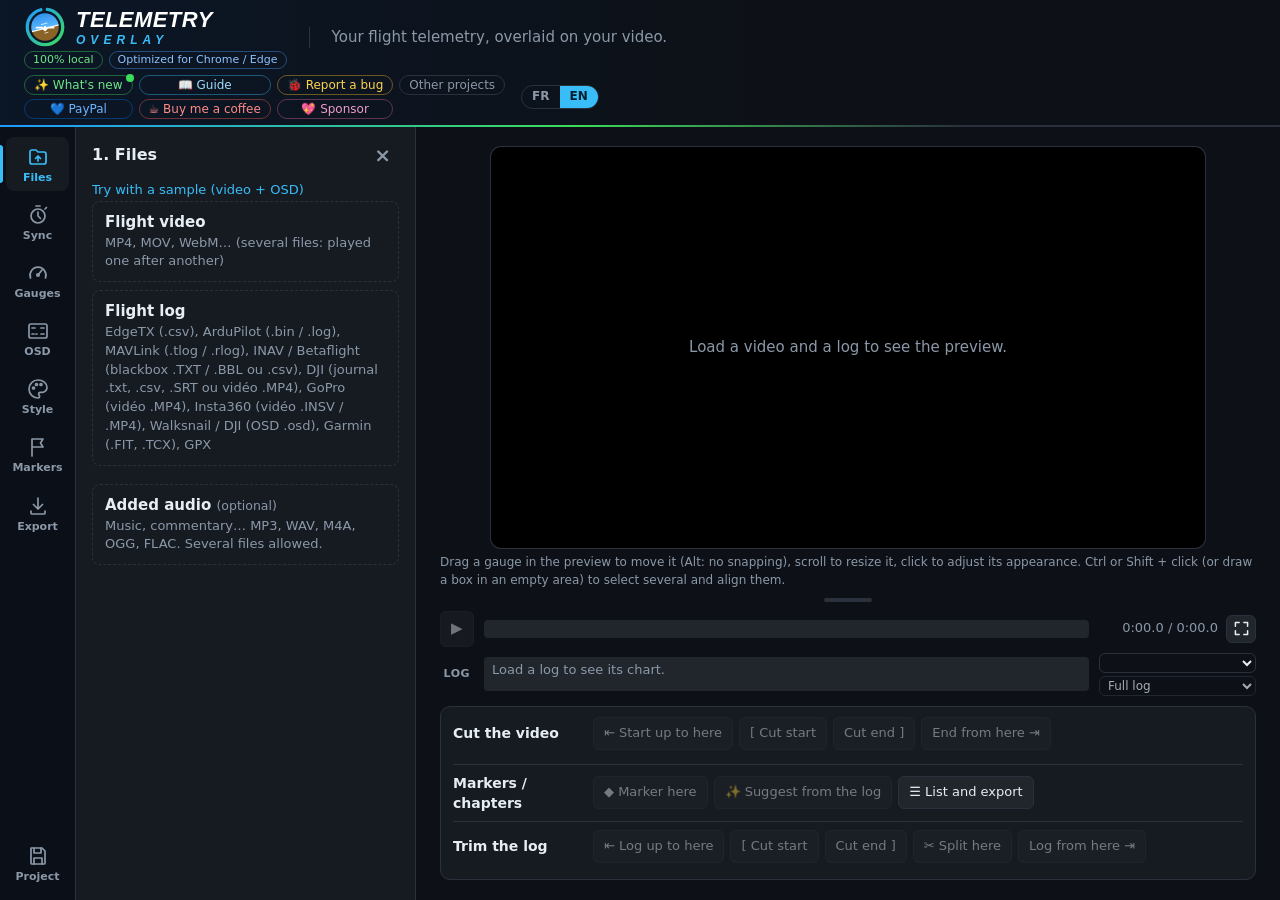
==== app.html @ d693d0e6 "Mise à jour du site" ====
<!doctype html>
<html lang="fr">
<head>
  <meta charset="utf-8">
  <meta name="viewport" content="width=device-width, initial-scale=1">
  <title>Telemetry Overlay</title>
  <meta name="description" content="Incruste ta télémétrie (drone, FPV, GoPro, Insta360, Garmin : altitude, vitesse, batterie, GPS, cardio) sur tes vidéos, directement dans le navigateur.">
  <meta property="og:type" content="website">
  <meta property="og:site_name" content="Telemetry Overlay">
  <meta property="og:title" content="Telemetry Overlay">
  <meta property="og:description" content="Incruste ta télémétrie (drone, FPV, GoPro, Insta360, Garmin : altitude, vitesse, batterie, GPS, cardio) sur tes vidéos, directement dans le navigateur.">
  <meta property="og:url" content="https://tguillaume02.github.io/telemetry-overlay/">
  <meta property="og:locale" content="fr_FR">
  <meta property="og:locale:alternate" content="en_US">
  <meta property="og:image" content="https://tguillaume02.github.io/telemetry-overlay/logo/og-image.jpg">
  <meta property="og:image:width" content="1200">
  <meta property="og:image:height" content="630">
  <meta property="og:image:alt" content="Telemetry Overlay : la télémétrie de ton vol incrustée sur ta vidéo">
  <meta name="twitter:card" content="summary_large_image">
  <meta name="twitter:image" content="https://tguillaume02.github.io/telemetry-overlay/logo/og-image.jpg">
  <link rel="icon" type="image/svg+xml" href="logo/telemetry-overlay-icon.svg">
  <link rel="icon" type="image/png" sizes="32x32" href="logo/favicon-32.png">
  <link rel="icon" type="image/png" sizes="64x64" href="logo/favicon-64.png">
  <link rel="apple-touch-icon" href="logo/apple-touch-icon.png">
  <link rel="manifest" href="manifest.webmanifest">
  <meta name="theme-color" content="#0d1117">
  <meta name="mobile-web-app-capable" content="yes">
  <meta name="apple-mobile-web-app-title" content="Telemetry">
  <meta name="apple-mobile-web-app-status-bar-style" content="black-translucent">
  <link rel="stylesheet" href="style.css?v=202610312350">
</head>
<body>
  <header class="topbar">
    <div class="topbar-id">
      <h1 class="brand">
        <img class="brand-icon" src="logo/telemetry-overlay-icon.svg" alt="" width="42" height="42">
        <span class="brand-name"><span class="brand-main">Telemetry</span><span class="brand-sub">Overlay</span></span>
      </h1>
      <ul class="topbar-tags" aria-label="Confidentialité et navigateur">
        <li class="tag-local" title="La vidéo et le log ne quittent pas ta machine">100 % local</li>
        <li class="tag-browser" id="tagBrowser" title="L'export rapide et le calage sur l'image s'appuient sur WebCodecs et la File System Access API, complets sous Chrome et Edge. Firefox et Safari fonctionnent avec des limites.">Optimisé pour Chrome / Edge</li>
      </ul>
    </div>
    <div class="topbar-intro">
      <p class="tagline">La télémétrie de ton vol, incrustée sur ta vidéo.</p>
      <p class="topbar-totals" id="topbarTotals" title="Compteurs anonymes depuis le lancement : navigateurs ayant ouvert l'application et vidéos exportées" hidden></p>
    </div>
    <div class="topbar-end">
      <nav class="topbar-links" aria-label="Liens">
        <button type="button" class="link-install" id="installApp" title="Ajouter Telemetry Overlay à l’écran d’accueil, comme une application" hidden>📲 Installer l’appli</button>
        <button type="button" class="link-news" id="whatsNew" title="Ce qui a changé depuis la vidéo de présentation">✨ Nouveautés</button>
        <a class="link-guide" href="guide.html" target="_blank" rel="noopener" title="Toutes les fonctions sur une page : fichiers, synchro, jauges, coupes, son, export">📖 Guide</a>
        <a class="link-bug" id="reportBug" href="https://github.com/tguillaume02/telemetry-overlay/issues/new" target="_blank" rel="noopener" title="Ouvre une page GitHub préremplie, à relire avant de l’envoyer (compte GitHub gratuit nécessaire)">🐞 Signaler un bug</a>
        <a href="https://tguillaume02.github.io/" target="_blank" rel="noopener" title="Mes autres projets">Autres projets</a>
        <a class="link-paypal" href="https://paypal.me/ThiDom" target="_blank" rel="noopener" title="Faire un don du montant de ton choix par PayPal">💙 PayPal</a>
        <a class="link-kofi" href="https://ko-fi.com/thibaultguillaume" target="_blank" rel="noopener" title="Faire un don, sans créer de compte : carte bancaire ou PayPal (via Ko-fi)">☕ Offrir un café</a>
        <a class="link-sponsor" href="https://github.com/sponsors/tguillaume02" target="_blank" rel="noopener" title="Soutenir le projet avec un compte GitHub (via GitHub Sponsors)">💖 Sponsoriser</a>
      </nav>
      <div class="lang-switch" id="langSwitch" role="group" aria-label="Langue"></div>
    </div>
  </header>

  <dialog class="whats-new" id="whatsNewDialog" aria-labelledby="whatsNewTitle">
    <div class="whats-new-head">
      <h2 id="whatsNewTitle">Nouveautés</h2>
      <button type="button" class="whats-new-close" id="whatsNewClose" title="Fermer" aria-label="Fermer">×</button>
    </div>
    <div class="whats-new-body" id="whatsNewBody"></div>
  </dialog>

  <dialog class="whats-new" id="installDialog" aria-labelledby="installTitle">
    <div class="whats-new-head">
      <h2 id="installTitle">Installer l’application</h2>
      <button type="button" class="whats-new-close" id="installClose" title="Fermer" aria-label="Fermer">×</button>
    </div>
    <div class="whats-new-body">
      <ol class="install-steps">
        <li data-i18n>Touche le bouton <b>Partager</b> de Safari (carré avec une flèche vers le haut).</li>
        <li data-i18n>Choisis <b>Sur l’écran d’accueil</b>.</li>
        <li data-i18n>Touche <b>Ajouter</b> : l’application s’ouvre ensuite depuis son icône, en plein écran.</li>
      </ol>
    </div>
  </dialog>

  <main class="layout">
    <nav class="rail" aria-label="Parties">
      <button type="button" class="rail-btn" data-tab="files" title="1. Fichiers" aria-expanded="false"><svg viewBox="0 0 24 24" aria-hidden="true"><path d="M4 7a2 2 0 0 1 2-2h4l2 2h6a2 2 0 0 1 2 2v8a2 2 0 0 1-2 2H6a2 2 0 0 1-2-2z"/><path d="M12 11v5M9.5 13.5 12 11l2.5 2.5"/></svg><span>Fichiers</span></button>
      <button type="button" class="rail-btn" data-tab="sync" title="2. Synchronisation" aria-expanded="false"><svg viewBox="0 0 24 24" aria-hidden="true"><circle cx="12" cy="13" r="7"/><path d="M12 9v4l2.5 2.5M10 3h4M19 6l1.5-1.5"/></svg><span>Synchro</span></button>
      <button type="button" class="rail-btn" data-tab="gauges" title="3. Jauges" aria-expanded="false"><svg viewBox="0 0 24 24" aria-hidden="true"><path d="M4.5 17a8 8 0 1 1 15 0"/><path d="m12 14 4-5"/><circle cx="12" cy="14" r="1.2"/></svg><span>Jauges</span></button>
      <button type="button" class="rail-btn" data-tab="osd" title="OSD d'origine (.osd Walksnail / DJI)" aria-expanded="false"><svg viewBox="0 0 24 24" aria-hidden="true"><rect x="3" y="5" width="18" height="14" rx="2"/><path d="M6 9h3M15 9h3M6 15h2M10 15h1M15 15h3"/></svg><span>OSD</span></button>
      <button type="button" class="rail-btn" data-tab="style" title="Apparence par défaut" aria-expanded="false"><svg viewBox="0 0 24 24" aria-hidden="true"><path d="M12 3a9 9 0 1 0 0 18c1.1 0 1.6-.8 1.6-1.6 0-.5-.2-.9-.5-1.2-.3-.3-.5-.7-.5-1.2 0-.9.7-1.6 1.6-1.6H16a5 5 0 0 0 5-5c0-4-4-7.4-9-7.4z"/><circle cx="7.5" cy="11" r="1"/><circle cx="10.5" cy="7.5" r="1"/><circle cx="15" cy="7.5" r="1"/></svg><span>Apparence</span></button>
      <button type="button" class="rail-btn" data-tab="markers" title="Marqueurs / chapitres" aria-expanded="false"><svg viewBox="0 0 24 24" aria-hidden="true"><path d="M6 21V4M6 4h11l-2.5 4L17 12H6"/></svg><span>Marqueurs</span></button>
      <button type="button" class="rail-btn" data-tab="export" title="4. Export" aria-expanded="false"><svg viewBox="0 0 24 24" aria-hidden="true"><path d="M12 4v11M7.5 10.5 12 15l4.5-4.5"/><path d="M5 17v2a1 1 0 0 0 1 1h12a1 1 0 0 0 1-1v-2"/></svg><span>Export</span></button>
      <button type="button" class="rail-btn rail-end" data-tab="project" title="Projet" aria-expanded="false"><svg viewBox="0 0 24 24" aria-hidden="true"><path d="M5 4h11l3 3v12a1 1 0 0 1-1 1H6a1 1 0 0 1-1-1z"/><path d="M8 4v5h7V4M8 20v-6h8v6"/></svg><span>Projet</span></button>
    </nav>

    <aside class="panel" id="panel">
      <section data-tab="project" hidden>
        <h2>Projet</h2>
        <p class="hint" data-i18n>Enregistre la vidéo, le log, le son ajouté, la synchronisation, les coupes et les jauges dans un seul fichier <b>.otproj</b> pour reprendre l'édition plus tard.</p>
        <div class="row">
          <button type="button" id="saveProject" disabled>Enregistrer le projet</button>
          <button type="button" id="openProject">Ouvrir un projet</button>
          <input type="file" id="fileProject" accept=".otproj" hidden>
        </div>
        <p class="msg" id="projectInfo" hidden></p>
        <div class="field">Disposition des jauges
          <p class="hint" data-i18n>Enregistre uniquement la position et la taille des jauges dans un fichier <b>.json</b>, pour les replacer à l'identique sur une autre vidéo.</p>
          <div class="row">
            <button type="button" id="saveLayout">Enregistrer la disposition</button>
            <button type="button" id="loadLayout">Charger une disposition</button>
            <input type="file" id="fileLayout" accept=".json,.otproj,application/json" hidden>
          </div>
        </div>
        <p class="msg" id="layoutInfo" hidden></p>
      </section>

      <section data-tab="files" hidden>
        <h2>1. Fichiers</h2>
        <button type="button" class="link" id="loadSample" title="Une minute de vol filmée avec des lunettes Walksnail Avatar et l'OSD INAV enregistré à côté (12 Mo)">Essayer avec un exemple (vidéo + OSD)</button>
        <label class="drop" id="dropVideo">
          <input type="file" id="fileVideo" accept="video/*,.avi,.mov,.mkv,.lrf,.insv,.lrv" multiple hidden>
          <span class="drop-title">Vidéo du vol</span>
          <span class="drop-name" id="nameVideo">MP4, MOV, WebM… (plusieurs fichiers : lus à la suite)</span>
        </label>
        <ol class="clip-list" id="videoClips" hidden></ol>
        <input type="file" id="fileVideoAdd" accept="video/*,.avi,.mov,.mkv,.lrf,.insv,.lrv" multiple hidden>
        <div class="clip-actions">
          <button type="button" class="link clip-add" id="addVideo" hidden>＋ Ajouter une vidéo à la suite</button>
          <button type="button" class="link clip-add" id="removeVideo" title="Retire la vidéo chargée ; le log et les jauges sont gardés" hidden>✕ Retirer la vidéo</button>
        </div>
        <label class="drop" id="dropLog">
          <input type="file" id="fileLog" accept=".csv,.bin,.log,.tlog,.rlog,.txt,.bbl,.bfl,.srt,.mp4,.insv,.lrv,.fit,.gpx,.tcx,.vbo,.nmea,.nma,.osd,text/csv" multiple hidden>
          <span class="drop-title">Log de vol</span>
          <span class="drop-name" id="nameLog">EdgeTX (.csv), ArduPilot (.bin / .log), MAVLink (.tlog / .rlog), INAV / Betaflight (blackbox .TXT / .BBL ou .csv), DJI (journal .txt, .csv, .SRT ou vidéo .MP4), GoPro (vidéo .MP4), Insta360 (vidéo .INSV / .MP4), Walksnail / DJI (OSD .osd), Garmin (.FIT, .TCX), GPX</span>
        </label>
        <p class="msg" id="logInfo" hidden></p>
        <select id="logFlight" aria-label="Vol à afficher" hidden></select>
        <input type="file" id="fileLogAdd" accept=".csv,.bin,.log,.tlog,.rlog,.txt,.bbl,.bfl,.srt,.mp4,.insv,.lrv,.fit,.gpx,.tcx,.vbo,.nmea,.nma,.osd,text/csv" multiple hidden>
        <div class="clip-actions">
          <button type="button" class="link clip-add" id="addLog" title="Colle un autre log après celui-ci (log coupé en plusieurs fichiers, vol suivant…) ; il devient une partie à recaler dans « Couper le log »" hidden>＋ Ajouter un log à la suite</button>
          <button type="button" class="link clip-add" id="removeLog" title="Retire le log chargé ; la vidéo et la disposition des jauges sont gardées" hidden>✕ Retirer le log</button>
        </div>
        <label class="drop" id="dropAudio">
          <input type="file" id="fileAudio" accept="audio/*,.mp3,.wav,.m4a,.aac,.ogg,.oga,.opus,.flac,.webm" multiple hidden>
          <span class="drop-title" data-i18n>Son ajouté <small>(facultatif)</small></span>
          <span class="drop-name">Musique, commentaire… MP3, WAV, M4A, OGG, FLAC. Plusieurs fichiers possibles.</span>
        </label>
        <ul class="tracks" id="audioTracks"></ul>
        <p class="hint tracks-hint" id="tracksHint" data-i18n hidden>Mixé avec le son d'origine. Le départ est compté sur la vidéo <b>exportée</b>, après les coupes. Glisse une piste sur la frise sous la vidéo pour la placer, ou « ⤓ Ici » pour la caler sur l'instant affiché. Sur la forme d'onde : clic pour choisir où écouter, glisser pour sélectionner un passage à couper ou à garder.</p>
      </section>

      <section data-tab="sync" hidden>
        <h2>2. Synchronisation</h2>
        <p class="hint" data-i18n>Mets la vidéo sur un instant reconnaissable (décollage, coup de gaz), clique sur <b>Marquer</b>, puis clique sur le même instant dans la courbe du log.</p>
        <div class="row">
          <button type="button" id="markVideo" title="Retient l'instant affiché dans la vidéo ; clique ensuite sur le même instant dans la courbe du log">Marquer l'instant vidéo</button>
          <button type="button" id="autoSync" title="Aligne le décollage détecté dans le log sur l'instant vidéo marqué">Caler sur le décollage</button>
        </div>
        <div class="row">
          <button type="button" id="soundSync" title="Compare le bruit des moteurs dans le son de la vidéo à la courbe des gaz du log" disabled>Caler sur le son des moteurs</button>
          <button type="button" id="motionSync" title="Compare les rotations visibles dans l'image (roulis, tangage, lacet) à celles du log : utile quand le son ne suffit pas" disabled>Caler sur le mouvement de l'image</button>
        </div>
        <label class="check" title="Compare le bruit des moteurs dans le son de la vidéo à la courbe des gaz du log"><input type="checkbox" id="optAutoSync" checked> Synchro automatique (son des moteurs)</label>
        <p class="hint" id="autoSyncInfo" hidden></p>
        <p class="marks" id="marks">Vidéo : -- · Log : --</p>
        <label class="field">Décalage (log − vidéo), en secondes
          <div class="row">
            <button type="button" data-nudge="-1">−1</button>
            <button type="button" data-nudge="-0.1">−0,1</button>
            <button type="button" data-nudge="-0.01">−0,01</button>
            <input type="number" id="offset" step="0.01" value="0">
            <button type="button" data-nudge="0.01">+0,01</button>
            <button type="button" data-nudge="0.1">+0,1</button>
            <button type="button" data-nudge="1">+1</button>
          </div>
        </label>
        <p class="field share-head">Stabilisation <span class="dev-badge">En développement</span></p>
        <p class="hint">Cette option est encore en cours de développement : le résultat peut être imparfait selon la vidéo et le log.</p>
        <label class="check" title="Tourne et déplace chaque image d'après le gyroscope du log (blackbox INAV / Betaflight, ArduPilot, GoPro, Insta360), dans l'aperçu et l'export vidéo"><input type="checkbox" id="stabOn" disabled> Stabiliser la vidéo avec le gyroscope du log</label>
        <p class="hint" id="stabInfo" hidden></p>
        <div id="stabOpts" hidden>
          <label class="field" title="Durée sur laquelle les mouvements sont lissés : plus long, l'image est plus calme mais suit moins vite les virages">Lissage <span id="stabSmoothVal"></span>
            <input type="range" id="stabSmooth" min="0.2" max="3" step="0.1" value="1">
          </label>
          <label class="field" title="Agrandissement de l'image pour que ses bords ne se voient pas quand elle est déplacée">Agrandissement <span id="stabZoomVal"></span>
            <input type="range" id="stabZoom" min="1" max="1.5" step="0.01" value="1.15">
          </label>
        </div>
        <div class="row">
          <button type="button" id="stabCalib" title="Mesure à nouveau le mouvement de l'image pour retrouver les axes du gyroscope, la focale et le recalage fin. La stabilisation garde la synchro de sa calibration : retoucher ensuite celle des jauges ne la dérègle pas" disabled>Recalibrer</button>
        </div>
      </section>

      <section data-tab="gauges" hidden>
        <h2>3. Jauges</h2>
        <div id="gauges" class="gauges">
          <p class="hint">Charge un log pour choisir les jauges.</p>
        </div>
        <label class="field">Ajouter une jauge
          <input type="search" id="gaugeSearch" placeholder="Rechercher une donnée…" autocomplete="off" disabled
                 title="Filtre la liste ; Entrée ajoute le premier résultat, ↓ pour parcourir">
          <select id="addGauge" disabled><option value="">Choisir une donnée…</option></select>
        </label>
        <p class="msg ok" id="gaugeFlash" hidden></p>
      </section>

      <section data-tab="osd" hidden>
        <h2>OSD d'origine</h2>
        <p class="hint" data-i18n>Redessine l'OSD enregistré par les lunettes (fichier <b>.osd</b> Walksnail Avatar ou DJI WTFOS) avec sa police, par-dessus la vidéo, en plus des jauges ou à leur place.</p>
        <label class="drop" id="dropOsd">
          <input type="file" id="fileOsd" accept=".osd" hidden>
          <span class="drop-title">Enregistrement OSD (.osd)</span>
          <span class="drop-name" id="nameOsd"></span>
        </label>
        <label class="drop" id="dropOsdFont">
          <input type="file" id="fileOsdFont" accept="image/png,.png" multiple hidden>
          <span class="drop-title">Police OSD (.png)</span>
          <span class="drop-name" id="nameOsdFont"></span>
        </label>
        <button type="button" id="osdFontReset" class="link" hidden>Revenir à la police intégrée</button>
        <p class="msg" id="osdInfo" hidden></p>
        <label class="check"><input type="checkbox" id="osdShow" checked> Afficher l'OSD</label>
        <label class="check"><input type="checkbox" id="osdGauges" checked> Afficher aussi les jauges</label>
        <label class="field">Taille de l'OSD <span id="osdScaleVal"></span>
          <input type="range" id="osdScale" min="0.5" max="1.5" step="0.01" value="1">
        </label>
        <div class="row field">
          <label class="inline" title="En pixels d'une vidéo 1080p">Décalage X <input type="number" id="osdDx" step="1" value="0"></label>
          <label class="inline" title="En pixels d'une vidéo 1080p">Y <input type="number" id="osdDy" step="1" value="0"></label>
        </div>
        <label class="field" title="Compense la dérive d'horloge entre l'OSD et la vidéo : au-dessus de 1, l'OSD avance plus vite">Vitesse de l'OSD
          <input type="number" id="osdSpeed" min="0.9" max="1.1" step="0.0005" value="1">
        </label>
        <button type="button" id="osdReset" class="link">Remettre la taille, la position et la vitesse par défaut</button>
        <div class="row field">
          <button type="button" id="osdMask" title="Clique ensuite sur les cases de l'aperçu à cacher (ou à réafficher)">Masquer des cases…</button>
          <button type="button" id="osdUnmask">Tout réafficher</button>
          <span class="hint" id="osdMaskInfo"></span>
        </div>
        <p class="hint" id="osdMaskHint" hidden>Clique sur une case de l'aperçu pour la masquer ou la réafficher (nom du pilote, coordonnées GPS…).</p>
      </section>

      <section data-tab="style" hidden>
        <h2>Apparence par défaut</h2>
        <p class="hint">S'applique à toutes les jauges, sauf celles réglées individuellement (bouton 🎨 ou clic sur la jauge dans l'aperçu).</p>
        <label class="check"><input type="checkbox" id="optLabel" checked> Afficher le nom des jauges</label>
        <div class="row field">
          <label class="inline">Position du nom
            <select id="optLabelPos" title="Gauche / droite : jauges « Valeur »">
              <option value="above">Au-dessus</option>
              <option value="below">En dessous</option>
              <option value="left">À gauche</option>
              <option value="right">À droite</option>
            </select>
          </label>
          <label class="inline">Hauteur
            <select id="optLabelAlign" title="Hauteur du nom quand il est à gauche ou à droite">
              <option value="top">En haut</option>
              <option value="middle">Au centre</option>
              <option value="bottom">En bas</option>
            </select>
          </label>
          <label class="inline" title="Les noms personnalisés s'affichent toujours tels que saisis"><input type="checkbox" id="optLabelUpper" checked> Majuscules</label>
        </div>
        <label class="field">Taille des noms <span id="optLabelSizeVal"></span>
          <input type="range" id="optLabelSize" min="0.5" max="2" step="0.05" value="1">
        </label>
        <label class="check"><input type="checkbox" id="optUnit" checked> Afficher les unités (%, V, A, mAh, dBm…)</label>
        <label class="field" title="Réel : unités enregistrées dans le log, sans conversion">Unités
          <select id="optUnits"></select>
        </label>
        <div class="field">Police
          <div id="optFontBox"></div>
        </div>
        <label class="check"><input type="checkbox" id="optBg" checked> Fond derrière les jauges</label>
        <label class="field">Opacité du fond <span id="optBgAlphaVal"></span>
          <input type="range" id="optBgAlpha" min="0" max="1" step="0.05" value="0.55">
        </label>
        <label class="field">Taille des jauges <span id="optScaleVal"></span>
          <input type="range" id="optScale" min="0.5" max="1.6" step="0.05" value="1">
        </label>
        <div class="row field">
          <label class="inline">Couleur <input type="color" id="optAccent" value="#38bdf8"></label>
          <label class="inline">Texte <input type="color" id="optText" value="#ffffff"></label>
          <label class="inline">Graphiques sur
            <select id="optWindow">
              <option value="10">10 s</option>
              <option value="30" selected>30 s</option>
              <option value="60">60 s</option>
              <option value="120">2 min</option>
            </select>
          </label>
        </div>
        <button type="button" id="resetStyles" class="apply-all" title="Retire les réglages individuels d'apparence et de taille">Remettre toutes les jauges sur l'apparence par défaut</button>
        <div class="field">Configuration (jauges, positions, apparence, réglages d'export)
          <div class="row">
            <button type="button" id="exportConfig" title="Enregistre la configuration dans un fichier .json pour la réappliquer sur une autre vidéo">Exporter la configuration</button>
            <button type="button" id="importConfig" title="Réapplique une configuration exportée (ou celle d'un projet .otproj)">Importer…</button>
            <input type="file" id="fileConfig" accept=".json,.otproj,application/json" hidden>
          </div>
        </div>
        <p class="msg" id="configInfo" hidden></p>
      </section>

      <section data-tab="markers" hidden>
        <h2>Marqueurs / chapitres</h2>
        <p class="hint" id="markerEmpty" data-i18n>Aucun marqueur. Pose-en avec <b>◆ Marqueur ici</b> (touche <kbd>M</kbd>) sous la frise, ou <b>✨ Proposer depuis le log</b>.</p>
        <ul class="marker-rows" id="markerList"></ul>
        <div class="row marker-tools" id="markerTools" hidden>
          <span class="hint" id="markerCount"></span>
          <button type="button" id="markerClear" disabled title="Retire tous les marqueurs">Tout retirer</button>
        </div>
        <div class="marker-export" id="markerExport" hidden>
          <h3>Exporter</h3>
          <p class="hint" data-i18n>Temps de la <b>vidéo exportée</b> (passages coupés retirés). Les chapitres sont aussi inscrits dans le MP4 de l'export rapide (VLC, mpv).</p>
          <label class="marker-yt-label" for="markerYoutube">Chapitres YouTube, à coller dans la description</label>
          <textarea id="markerYoutube" rows="5" readonly></textarea>
          <p class="hint warn" id="markerYoutubeWarn" hidden></p>
          <div class="row">
            <button type="button" id="markerCopy" title="Copie les chapitres dans le presse-papiers">📋 Copier les chapitres</button>
            <button type="button" id="markerTxt" title="Enregistre les chapitres YouTube dans un fichier texte">⭳ chapitres .txt</button>
          </div>
          <div class="row">
            <button type="button" id="markerEdl" title="DaVinci Resolve : clic droit sur la timeline → Timelines → Import → Timeline Markers from EDL">⭳ DaVinci Resolve (.edl)</button>
            <label class="marker-tc" title="Timecode de départ de la timeline DaVinci Resolve (01:00:00:00 par défaut dans Resolve)">Départ <select id="markerTcStart"><option value="3600">01:00:00:00</option><option value="0">00:00:00:00</option></select></label>
          </div>
          <div class="row">
            <button type="button" id="markerXml" title="Premiere Pro : Fichier → Importer. Séquence contenant la vidéo exportée et ses marqueurs (aussi lue par DaVinci Resolve et Final Cut Pro 7)">⭳ Premiere Pro (.xml)</button>
          </div>
        </div>
      </section>

      <section data-tab="export" hidden>
        <h2>4. Export</h2>
        <p class="hint">Les vidéos MP4, MOV et AVI sont traitées image par image, plus vite que la lecture, même si l'onglet passe en arrière-plan. Les autres formats passent par un export en temps réel.</p>
        <details class="tip" id="gpuTip" hidden>
          <summary>Export lent, carte graphique à 0 % ?</summary>
          <p class="hint" data-i18n>Sur un PC portable, Windows fait souvent tourner le navigateur sur la puce graphique intégrée (Intel / AMD) : la carte graphique dédiée (NVIDIA / AMD) reste à 0 % pendant l'export. Pour la lui confier : <b>Paramètres Windows › Système › Affichage › Graphiques</b>, choisis le navigateur (Chrome ou Edge), règle-le sur <b>Hautes performances</b>, puis ferme et relance le navigateur. Branche aussi le PC sur secteur : sur batterie, Windows bride le navigateur (mode efficacité).</p>
        </details>
        <p class="src-info" id="srcInfo" hidden></p>
        <label class="field" title="Séquence PNG : les jauges seules sur fond transparent, une image par trame, à poser sur la vidéo dans un logiciel de montage (Premiere, Resolve, Final Cut…)">Format
          <select id="expFormat">
            <option value="mp4" selected>Vidéo MP4 avec l'incrustation</option>
            <option value="vertical">Vidéo verticale 9:16 (Shorts, Reels, TikTok)</option>
            <option value="png">Séquence PNG transparente (incrustation seule)</option>
          </select>
        </label>
        <label class="field" id="expBgField" hidden title="Sans vidéo chargée, les jauges sont dessinées sur ce fond">Fond (sans vidéo)
          <select id="expBg">
            <option value="green" selected>Vert (à incruster au montage)</option>
            <option value="black">Noir</option>
            <option value="sky">Ciel et sol (comme l'aperçu)</option>
          </select>
        </label>
        <p class="hint" id="expLogOnlyHint" hidden>Aucune vidéo chargée : l'export dessine les jauges sur toute la durée du log, à 30 images par seconde. Le fond vert se retire dans un logiciel de montage (incrustation / chroma key) ; pour un calque transparent, choisis la séquence PNG.</p>
        <p class="hint" id="expVerticalHint" hidden>Le centre de l'image est gardé (zone claire dans l'aperçu) et les jauges sont replacées dans le cadre vertical. Pour un extrait court, garde le meilleur passage :</p>
        <button type="button" id="keepHighlight" hidden disabled title="Remplace les coupes pour ne garder que 30 s autour de la vitesse max (Ctrl+Z pour revenir)">✂ Garder les 30 s autour de la vitesse max</button>
        <p class="hint" id="expPngHint" hidden>Une image PNG par trame, à la cadence de la vidéo, avec les jauges sur fond transparent. Les images sont regroupées dans une archive ZIP : décompresse-la avant de l'importer. Dans le logiciel de montage, importe la séquence et pose-la sur une piste au-dessus de la vidéo. Les jauges étant dessinées, elles restent nettes en 4K même depuis une vidéo HD.</p>
        <div class="export-opts">
          <label class="field">Résolution
            <select id="expRes">
              <option value="">Celle de la vidéo</option>
              <option value="2160">4K (2160p)</option>
              <option value="1440">1440p</option>
              <option value="1080">1080p</option>
              <option value="720">720p</option>
            </select>
          </label>
          <label class="field">Qualité
            <select id="expQuality">
              <option value="source" selected>Identique à la source</option>
              <option value="high">Supérieure (×1,5)</option>
              <option value="max">Maximale (×2,5)</option>
              <option value="light">Légère (partage rapide)</option>
              <option value="custom">Personnalisée…</option>
            </select>
          </label>
        </div>
        <div class="export-opts">
          <label class="field" title="Fondu au noir de part et d'autre de chaque raccord entre deux passages gardés">Fondu aux raccords
            <select id="expFadeCuts">
              <option value="0" selected>Aucun (coupe franche)</option>
              <option value="0.25">0,25 s</option>
              <option value="0.5">0,5 s</option>
              <option value="1">1 s</option>
            </select>
          </label>
          <label class="field" title="Ouverture depuis le noir et fermeture vers le noir (image et son)">Fondu début / fin
            <select id="expFadeEnds">
              <option value="0" selected>Aucun</option>
              <option value="0.5">0,5 s</option>
              <option value="1">1 s</option>
              <option value="2">2 s</option>
              <option value="3">3 s</option>
            </select>
          </label>
        </div>
        <label class="field" id="expMbpsField" hidden>Débit vidéo (Mbit/s)
          <input type="number" id="expMbps" min="0.5" max="400" step="0.5" value="20">
        </label>
        <p class="hint" id="expEstimate"></p>
        <label class="check field-check"><input type="checkbox" id="expAudio" checked> Garder le son d'origine</label>
        <label class="vol field-vol" title="Volume du son d'origine dans la vidéo exportée">Volume
          <input type="range" id="expAudioVol" min="0" max="2" step="0.05" value="1"><span id="expAudioVolVal">100 %</span>
        </label>
        <p class="hint tracks-hint" id="expTracksHint">Le son ajouté dans « 1. Fichiers » est mixé par-dessus, avec ses coupes.</p>
        <div class="row">
          <button type="button" class="primary" id="export" disabled>Exporter la vidéo</button>
          <button type="button" id="cancelExport" hidden>Annuler</button>
        </div>
        <div class="progress" id="progress" hidden><div id="progressBar"></div></div>
        <p class="msg" id="exportInfo" hidden></p>
        <a id="download" class="primary" hidden>Télécharger</a>
        <div class="share-card" id="shareCard" hidden>
          <p class="share-title">Ta vidéo est prête : montre-la !</p>
          <p class="share-credit">Tu publies cette vidéo ? Cite Telemetry Overlay et son lien dans la description : c'est la meilleure façon de soutenir l'appli. Merci ! Les boutons ci-dessous copient un texte tout prêt.</p>
          <div class="row">
            <button type="button" class="primary" id="shareFile" title="Envoie la vidéo vers WhatsApp, Discord, Mail… par le menu de partage du système">📤 Partager la vidéo</button>
            <button type="button" class="primary" id="shareClip" hidden title="Vidéo trop lourde pour le partage direct : exporte les 30 s autour de la vitesse max en 1080p au plus (Ctrl+Z rend les coupes)">✂ Partager un extrait de 30 s</button>
            <button type="button" id="copyCaption" title="Chiffres clés du vol, lien de l'appli et hashtags, à coller sous ta publication">📋 Copier une légende</button>
            <button type="button" id="copyYoutube" title="Une ligne avec le lien de l'appli, à coller dans la description YouTube">▶ Texte pour YouTube</button>
          </div>
        </div>

        <p class="field share-head">Partager</p>
        <div class="row">
          <button type="button" id="flightCard" title="Image carrée avec la trace GPS et les chiffres clés du vol, pour Instagram, Strava, Discord…">🖼 Image de synthèse du vol</button>
          <button type="button" id="shareApp" title="Envoie le lien de Telemetry Overlay à un ami">🔗 Recommander l'appli</button>
        </div>
        <div class="flight-card" id="flightCardBox" hidden>
          <label class="field">Titre de l'image
            <input type="text" id="flightCardTitle" maxlength="80" autocomplete="off"
                   title="Laisse vide pour reprendre le nom de la vidéo">
          </label>
          <label class="check"><input type="checkbox" id="flightCardShowTitle" checked> Afficher un titre</label>
          <img id="flightCardImg" alt="Image de synthèse du vol">
          <div class="row">
            <a id="flightCardDownload" class="primary">Télécharger l'image</a>
            <button type="button" id="flightCardShare" hidden>📤 Partager l'image</button>
          </div>
        </div>
        <p class="msg" id="shareMsg"></p>
      </section>

    </aside>

    <section class="stage">
      <div class="screen">
        <canvas id="canvas" width="1280" height="720"></canvas>
        <p class="placeholder" id="placeholder">Charge une vidéo et un log pour voir l'aperçu.</p>
        <div class="align-bar" id="alignBar" role="toolbar" aria-label="Aligner les jauges sélectionnées" hidden>
          <span class="align-grip" id="alignGrip" title="Glisser pour déplacer la barre (double-clic : la remettre en haut)"><svg viewBox="0 0 8 16" aria-hidden="true"><circle cx="2" cy="3" r="1.2"/><circle cx="6" cy="3" r="1.2"/><circle cx="2" cy="8" r="1.2"/><circle cx="6" cy="8" r="1.2"/><circle cx="2" cy="13" r="1.2"/><circle cx="6" cy="13" r="1.2"/></svg></span>
          <span class="align-count" id="alignCount"></span>
          <span class="align-group">
            <span class="align-label">Aligner</span>
            <button type="button" data-align="left" title="Aligner à gauche"><svg viewBox="0 0 16 16" aria-hidden="true"><line x1="2" y1="1" x2="2" y2="15"/><rect x="4" y="3" width="10" height="4"/><rect x="4" y="9" width="6" height="4"/></svg></button>
            <button type="button" data-align="hcenter" title="Centrer horizontalement (sur une même verticale)"><svg viewBox="0 0 16 16" aria-hidden="true"><line x1="8" y1="1" x2="8" y2="15"/><rect x="3" y="3" width="10" height="4"/><rect x="5" y="9" width="6" height="4"/></svg></button>
            <button type="button" data-align="right" title="Aligner à droite"><svg viewBox="0 0 16 16" aria-hidden="true"><line x1="14" y1="1" x2="14" y2="15"/><rect x="2" y="3" width="10" height="4"/><rect x="6" y="9" width="6" height="4"/></svg></button>
            <span class="align-sep"></span>
            <button type="button" data-align="top" title="Aligner en haut"><svg viewBox="0 0 16 16" aria-hidden="true"><line x1="1" y1="2" x2="15" y2="2"/><rect x="3" y="4" width="4" height="10"/><rect x="9" y="4" width="4" height="6"/></svg></button>
            <button type="button" data-align="vcenter" title="Centrer verticalement (sur une même horizontale)"><svg viewBox="0 0 16 16" aria-hidden="true"><line x1="1" y1="8" x2="15" y2="8"/><rect x="3" y="3" width="4" height="10"/><rect x="9" y="5" width="4" height="6"/></svg></button>
            <button type="button" data-align="bottom" title="Aligner en bas"><svg viewBox="0 0 16 16" aria-hidden="true"><line x1="1" y1="14" x2="15" y2="14"/><rect x="3" y="2" width="4" height="10"/><rect x="9" y="6" width="4" height="6"/></svg></button>
          </span>
          <span class="align-group">
            <span class="align-label">Répartir</span>
            <button type="button" data-align="hdist" title="Répartir horizontalement (espacement égal, 3 jauges ou plus)"><svg viewBox="0 0 16 16" aria-hidden="true"><rect x="1" y="4" width="3" height="8"/><rect x="6.5" y="2" width="3" height="12"/><rect x="12" y="5" width="3" height="6"/></svg></button>
            <button type="button" data-align="vdist" title="Répartir verticalement (espacement égal, 3 jauges ou plus)"><svg viewBox="0 0 16 16" aria-hidden="true"><rect x="4" y="1" width="8" height="3"/><rect x="2" y="6.5" width="12" height="3"/><rect x="5" y="12" width="6" height="3"/></svg></button>
          </span>
          <span class="align-group">
            <span class="align-label">Disposer</span>
            <button type="button" data-align="row" title="Mettre en ligne : côte à côte, alignées en haut"><svg viewBox="0 0 16 16" aria-hidden="true"><rect x="1" y="3" width="4" height="7"/><rect x="6" y="3" width="4" height="10"/><rect x="11" y="3" width="4" height="5"/></svg> Ligne</button>
            <button type="button" data-align="col" title="Mettre en colonne : les unes sous les autres, alignées à gauche"><svg viewBox="0 0 16 16" aria-hidden="true"><rect x="2" y="1" width="8" height="4"/><rect x="2" y="6" width="12" height="4"/><rect x="2" y="11" width="6" height="4"/></svg> Colonne</button>
            <button type="button" data-align="groupbg" id="groupBgBtn" title="Un seul fond pour l'ensemble des jauges sélectionnées, espaces entre elles compris (cliquer à nouveau pour le retirer)"><svg viewBox="0 0 16 16" aria-hidden="true"><rect class="bg" x="1" y="1" width="14" height="14" rx="2"/><rect x="3.5" y="4" width="4" height="8"/><rect x="9" y="4" width="3.5" height="5"/></svg> Fond commun</button>
          </span>
        </div>
        <div class="fs-bar" id="fsBar">
          <button type="button" id="fsPlay" title="Lecture / pause (espace)">▶</button>
          <span class="fs-clock" id="fsClock"></span>
          <button type="button" id="fsExit" title="Quitter le plein écran (Échap ou F)">✕</button>
        </div>
      </div>
      <p class="stage-hint">Glisse une jauge dans l'aperçu pour la déplacer (Alt : sans aimantation), molette pour la redimensionner, clic pour régler son apparence. Ctrl ou Maj + clic (ou un cadre tracé dans le vide) pour en sélectionner plusieurs et les aligner.</p>
      <div class="stage-split" id="stageSplit" role="separator" aria-orientation="horizontal" tabindex="0" title="Glisser pour agrandir ou réduire la partie du dessous (double-clic : taille normale)"><span></span></div>
      <div class="stage-bottom" id="stageBottom">
      <div class="controls">
        <button type="button" id="play" disabled title="Lecture / pause (espace)">▶</button>
        <canvas id="timeline" height="34" title="Clique ou glisse pour te déplacer dans la vidéo. Couloir d'un son ajouté : glisser pour le déplacer, Maj + glisser pour sélectionner un passage à couper."></canvas>
        <span class="clock-box">
          <span id="clock">0:00.0 / 0:00.0</span>
          <button type="button" id="fullscreen" class="fs-btn" title="Aperçu en plein écran (touche F)" aria-label="Aperçu en plein écran"><svg viewBox="0 0 16 16" aria-hidden="true"><path d="M1.5 5.5v-4h4M10.5 1.5h4v4M14.5 10.5v4h-4M5.5 14.5h-4v-4"/></svg></button>
        </span>
        <span class="lane-kind" aria-hidden="true">Log</span>
        <canvas id="chart" height="34" title="Courbe du log : glisse le curseur (ou la courbe) pour te déplacer dans le log ; clique sur l'instant reconnaissable pour synchroniser. Molette pour zoomer, Maj + molette pour te déplacer dans la courbe zoomée."></canvas>
        <div class="chart-opts">
          <select id="chartColumn" aria-label="Donnée affichée"></select>
          <select id="chartView" title="Aligné sur la frise de la vidéo ci-dessus, log complet, ou seulement les passages gardés (une fois synchronisée)" disabled>
            <option value="video">Aligné sur la frise</option>
            <option value="full">Log complet</option>
            <option value="montage">Vidéo montée</option>
          </select>
        </div>
      </div>
      <div class="cutbar">
        <div class="cut-group">
          <span class="cut-kind">Couper la vidéo</span>
          <div class="row">
            <button type="button" id="cutStart" disabled title="Retire tout ce qui précède l'instant affiché">⇤ Le début jusqu'ici</button>
            <button type="button" id="cutIn" disabled title="Touche I">[ Début de coupe</button>
            <button type="button" id="cutOut" disabled title="Touche O">Fin de coupe ]</button>
            <button type="button" id="cutEnd" disabled title="Retire tout ce qui suit l'instant affiché">La fin à partir d'ici ⇥</button>
            <span class="cut-summary" id="cutSummary"></span>
          </div>
          <ul class="cuts" id="cutList"></ul>
        </div>
        <div class="cut-group markers-group">
          <span class="cut-kind">Marqueurs / chapitres</span>
          <div class="row">
            <button type="button" id="markerAdd" disabled title="Pose un marqueur à l'instant affiché (touche M)">◆ Marqueur ici</button>
            <button type="button" id="markerPropose" disabled title="Ajoute les moments marquants du vol : décollage, atterrissage, altitude, vitesse et distance max, changements de mode, batterie faible">✨ Proposer depuis le log</button>
            <button type="button" id="markerOpen" title="Renommer, colorer, retirer les marqueurs et les exporter (chapitres YouTube, DaVinci Resolve, Premiere Pro)">☰ Liste et export</button>
            <span class="cut-summary" id="markerSummary"></span>
          </div>
        </div>
        <div class="cut-group">
          <span class="cut-kind">Couper le log</span>
          <div class="row">
            <button type="button" id="logCutStart" disabled title="Ignore le log avant l'instant affiché (sol, attente…) : jauges, statistiques et échelles ne tiennent compte que du reste">⇤ Le log jusqu'ici</button>
            <button type="button" id="logCutIn" disabled title="Début du passage du log à retirer">[ Début de coupe</button>
            <button type="button" id="logCutOut" disabled title="Fin du passage du log à retirer">Fin de coupe ]</button>
            <button type="button" id="logSplit" disabled title="Coupe le log en deux à l'instant affiché, sans rien retirer : la partie suivante peut ensuite être recalée">✂ Scinder ici</button>
            <button type="button" id="logCutEnd" disabled title="Ignore le log après l'instant affiché">Le log à partir d'ici ⇥</button>
            <span class="cut-summary" id="logCutSummary"></span>
          </div>
          <ul class="cuts" id="logCutList"></ul>
          <p class="hint" id="logPartInfo" hidden></p>
        </div>
        <div class="cut-group" id="cutAudioGroup" hidden>
          <span class="cut-kind">Couper le son ajouté</span>
          <div class="row">
            <button type="button" id="cutAudio" disabled title="Retire du son ajouté le passage sélectionné (touche Suppr)">✂ Couper la sélection</button>
            <span class="cut-hint" data-i18n><b>Maj + glisser</b> sur le couloir du son dans la frise pour sélectionner un passage, puis <b>Suppr</b> ou ce bouton.</span>
          </div>
        </div>
      </div>
      </div>
    </section>
  </main>

  <video id="video" playsinline preload="auto" class="source-video"></video>
  <script type="module" src="js/app.js?v=202610312100"></script>
</body>
</html>
---- style.css ----
:root {
  --bg: #0d1117;
  --panel: #161b22;
  --line: #2a313c;
  --text: #e6edf3;
  --muted: #8b98a8;
  --accent: #38bdf8;
  --accent-ink: #04212f;
  --warn: #fbbf24;
  color-scheme: dark;
}

* { box-sizing: border-box; }
[hidden] { display: none !important; }
body {
  margin: 0;
  background: var(--bg);
  color: var(--text);
  font: 15px/1.45 "Segoe UI", Roboto, system-ui, sans-serif;
}

.topbar {
  position: relative;
  display: flex;
  flex-wrap: wrap;
  align-items: center;
  gap: 6px 22px;
  padding: 6px 24px 8px;
  background: linear-gradient(90deg, #0b1626, var(--bg) 60%);
}
/* Filet bleu → vert, repris de l'anneau du logo */
.topbar::after {
  content: "";
  position: absolute;
  inset: auto 0 0;
  height: 2px;
  background: linear-gradient(90deg, #1e9bff, #3ddc5a 45%, var(--line) 75%);
}
.topbar-id { display: flex; flex: none; flex-direction: column; gap: 3px; }
.brand { display: flex; align-items: center; gap: 10px; margin: 0; flex: none; }
.brand-icon { width: 42px; height: 42px; }
.brand-name { display: flex; flex-direction: column; line-height: 1; font-family: "Exo 2", "Segoe UI", sans-serif; font-style: italic; }
.brand-main { font-size: 22px; font-weight: 800; letter-spacing: .02em; text-transform: uppercase; color: #fff; }
.brand-sub { margin-top: 3px; font-size: 12px; font-weight: 700; letter-spacing: .42em; text-transform: uppercase; color: var(--accent); }
/* Occupe la place libre : pousse .topbar-end à droite, ou le laisse à gauche quand il passe à la ligne */
.topbar-intro { display: flex; flex: 1 0 auto; flex-direction: column; gap: 4px; padding-left: 22px; border-left: 1px solid var(--line); }
.tagline { margin: 0; color: var(--muted); }
/* Hauteur de ligne fixe : le chiffre plus grand ne doit pas agrandir l'en-tête */
.topbar-totals { display: flex; flex-wrap: wrap; align-items: baseline; gap: 0 12px; margin: 0; font-size: 13px; line-height: 17px; color: var(--text); white-space: nowrap; }
.topbar-totals span + span { padding-left: 12px; border-left: 1px solid var(--line); }
.topbar-totals b { font-size: 16px; font-weight: 700; line-height: 0; color: var(--accent); font-variant-numeric: tabular-nums; }
.topbar-tags { display: flex; flex-wrap: wrap; gap: 6px; margin: 0; padding: 0; list-style: none; }
.topbar-tags li {
  padding: 0 8px;
  border: 1px solid var(--line);
  border-radius: 999px;
  font-size: 11px;
  line-height: 16px;
  color: var(--muted);
  white-space: nowrap;
}
.topbar-tags .tag-local { border-color: #3ddc5a66; color: #6ee787; }
.topbar-tags .tag-browser { border-color: #4da3ff66; color: #8cc4ff; }
.topbar-tags .tag-browser.warn { border-color: #ffb02e88; color: #ffc65c; }
.topbar-end { display: flex; align-items: center; gap: 16px; }
/* Deux rangées alignées : aide d'abord, soutien et autres projets ensuite */
.topbar-links { display: grid; grid-template-columns: repeat(4, auto); gap: 4px 6px; }
.topbar-links a, .topbar-links button {
  padding: 1px 9px;
  border: 1px solid var(--line);
  border-radius: 999px;
  background: none;
  font: inherit;
  font-size: 12px;
  line-height: 16px;
  color: var(--muted);
  text-align: center;
  text-decoration: none;
  white-space: nowrap;
}
.topbar-links a:hover, .topbar-links button:hover { border-color: var(--accent); color: var(--text); }
.topbar-links .link-news { position: relative; border-color: #3ddc5a66; color: #6ee787; }
.topbar-links .link-news.unseen::after {
  content: ""; position: absolute; top: -2px; right: -2px;
  width: 8px; height: 8px; border-radius: 50%; background: #3ddc5a;
}
.topbar-links .link-paypal { border-color: #0070e066; color: #6cb4ff; }
.topbar-links .link-kofi { border-color: #ff5e5b66; color: #ff8a87; }
.topbar-links .link-sponsor { border-color: #db61a266; color: #f09ccb; }
.topbar-links .link-guide { border-color: #38bdf866; color: #9fdcfb; }
.topbar-links .link-bug { border-color: #fbbf2466; color: #fcd34d; }
.topbar-links .link-install { border-color: #38bdf8; color: var(--text); font-weight: 600; }
.install-steps { margin: 10px 0 0; padding-left: 20px; }
.install-steps li + li { margin-top: 6px; }
.lang-switch { display: flex; flex: none; border: 1px solid var(--line); border-radius: 999px; overflow: hidden; }
.lang-switch button {
  padding: 2px 10px;
  border: 0;
  border-radius: 0;
  background: transparent;
  color: var(--muted);
  font-size: 12px;
  font-weight: 600;
  cursor: pointer;
}
.lang-switch button[aria-pressed="true"] { background: var(--accent); color: var(--accent-ink); }
/* Plus assez large pour tout garder en bandeau : la langue reste en haut, les liens passent sur leur propre ligne */
@media (max-width: 1140px) {
  .topbar-end { display: contents; }
  /* Une seule rangée, que le bouton « Installer » soit affiché ou non */
  .topbar-links { order: 1; flex: 1 1 100%; grid-template-columns: none; grid-auto-flow: column; grid-auto-columns: 1fr; }
}
@media (max-width: 780px) {
  .topbar { padding: 6px 16px 8px; }
  .topbar-links { grid-auto-flow: row; }
  .topbar-links .link-install { grid-column: 1 / -1; }
  .topbar-id { display: contents; }
  .topbar-tags { order: 1; flex: 1 1 100%; }
  .topbar-intro { order: 2; flex: 1 1 100%; padding-left: 0; border-left: 0; }
  .topbar-links { order: 3; grid-template-columns: repeat(3, 1fr); }
  .lang-switch { margin-left: auto; }
}
@media (max-width: 480px) { .topbar-links { grid-template-columns: repeat(3, 1fr); } }

.layout {
  display: grid;
  grid-template-columns: 76px clamp(270px, 30vw, 340px) minmax(0, 1fr);
  align-items: start;
}
.layout.panel-closed { grid-template-columns: 76px minmax(0, 1fr); }
.layout.panel-closed .panel { display: none; }

/* Bandeau d'icônes : un clic ouvre le panneau de la partie */
.rail {
  display: flex; flex-direction: column; gap: 4px;
  padding: 10px 6px;
  background: #0b1018;
  border-right: 1px solid var(--line);
}
.rail-btn {
  position: relative;
  display: flex; flex-direction: column; align-items: center; gap: 3px;
  padding: 8px 2px 7px;
  border: none; border-radius: 8px;
  background: none;
  color: var(--muted);
  font-size: 11px; font-weight: 600; line-height: 1.1;
}
.rail-btn svg { width: 24px; height: 24px; fill: none; stroke: currentColor; stroke-width: 1.7; stroke-linecap: round; stroke-linejoin: round; }
.rail-btn:hover:not(:disabled) { color: var(--text); background: #161b22; }
.rail-btn.active { color: var(--accent); background: var(--panel); }
.rail-btn.active::before { content: ""; position: absolute; left: -6px; top: 8px; bottom: 8px; width: 3px; border-radius: 0 3px 3px 0; background: var(--accent); }
.rail-end { margin-top: auto; }

.panel { background: var(--panel); border-right: 1px solid var(--line); }
.panel section { padding: 16px; }
.panel h2 { display: flex; align-items: center; gap: 8px; margin: 0 0 12px; font-size: 16px; }
.panel-close { margin-left: auto; padding: 0 8px; border: none; background: none; color: var(--muted); font-size: 20px; line-height: 1.2; }
.panel-close:hover:not(:disabled) { color: var(--text); background: #21262d; }
.hint { margin: 0 0 10px; color: var(--muted); font-size: 13px; }
.tip { margin: 0 0 10px; font-size: 13px; }
.tip summary { cursor: pointer; color: var(--muted); }
.tip[open] summary { margin-bottom: 6px; }

.drop {
  display: flex; flex-direction: column;
  border: 1px dashed var(--line);
  border-radius: 8px;
  padding: 10px 12px;
  margin-bottom: 8px;
  cursor: pointer;
}
.drop:hover, .drop.over { border-color: var(--accent); }
.drop.ok { border-style: solid; border-color: #2f6f4f; }
.drop-title { font-weight: 600; }
.drop-name { color: var(--muted); font-size: 13px; overflow-wrap: anywhere; }

button, .primary {
  font: inherit;
  color: var(--text);
  background: #21262d;
  border: 1px solid var(--line);
  border-radius: 6px;
  padding: 6px 10px;
  cursor: pointer;
}
button:hover:not(:disabled) { border-color: var(--accent); }
button:disabled { opacity: 0.45; cursor: default; }
.primary {
  display: inline-block;
  background: var(--accent);
  color: var(--accent-ink);
  border-color: var(--accent);
  font-weight: 600;
  text-decoration: none;
}
.link { background: none; border: none; color: var(--accent); padding: 0; font-size: 13px; }

/* Vidéos lues à la suite */
.clip-list { list-style: none; margin: -2px 0 6px; padding: 0; font-size: 13px; }
.clip-list li { display: flex; align-items: center; gap: 8px; padding: 2px 0 2px 12px; }
.clip-name { flex: 1; min-width: 0; overflow: hidden; text-overflow: ellipsis; white-space: nowrap; }
.clip-dur { color: var(--muted); font-variant-numeric: tabular-nums; }
.clip-list li[draggable="true"] { cursor: grab; }
.clip-list li.dragging { opacity: 0.4; }
.clip-list li.over { box-shadow: inset 0 2px 0 var(--accent); }
.clip-btn { padding: 0 5px; border: none; background: none; color: var(--muted); }
.clip-btn:disabled { opacity: 0.3; }
.clip-btn:hover:not(:disabled) { color: var(--text); background: #21262d; }
.clip-del:hover:not(:disabled) { color: #f87171; }
.clip-add { display: block; margin: 0 0 10px 12px; }
.clip-actions { display: flex; flex-wrap: wrap; column-gap: 4px; }
.clip-actions .clip-add[hidden] { display: none; }

.row { display: flex; gap: 6px; flex-wrap: wrap; align-items: center; }
.row + .row { margin-top: 6px; }
.field { display: block; font-size: 13px; color: var(--muted); margin-top: 10px; }
.field .row { margin-top: 6px; }
input[type="number"], input[type="search"] {
  width: 80px;
  font: inherit;
  color: var(--text);
  background: var(--bg);
  border: 1px solid var(--line);
  border-radius: 6px;
  padding: 5px 8px;
}
select {
  font: inherit; color: var(--text); background: var(--bg);
  border: 1px solid var(--line); border-radius: 6px; padding: 3px 6px;
}
.marks { margin: 8px 0 0; font-size: 13px; color: var(--muted); font-variant-numeric: tabular-nums; }
.msg { margin: 8px 0 0; font-size: 13px; color: var(--muted); }
.msg.error { color: #f87171; }
#logFlight { width: 100%; margin-top: 6px; }
#logFlight[hidden] { display: none; }

.gauges { display: grid; gap: 6px; }
.gauge {
  display: grid;
  grid-template-columns: 1fr auto;
  gap: 4px 6px;
  padding: 8px;
  border: 1px solid var(--line);
  border-radius: 8px;
  background: var(--bg);
}
.gauge-name { font-weight: 600; font-size: 14px; align-self: center; overflow-wrap: anywhere; }
.gauge-name small { color: var(--muted); font-weight: 400; }
.gauge-tools { display: flex; gap: 2px; }
.gauge-tools button { padding: 2px 7px; font-size: 13px; }
.gauge-opts { grid-column: 1 / -1; display: flex; gap: 6px; }
.gauge-opts select { flex: 1; min-width: 0; font-size: 13px; }
.gauge-opts .fixed { font-size: 12px; color: var(--muted); align-self: center; flex: 1; }
.check { display: flex; gap: 8px; align-items: center; }
.inline { display: flex; gap: 6px; align-items: center; }
.field input[type="range"] { width: 100%; }
input[type="color"] { width: 36px; height: 26px; padding: 0; border: 1px solid var(--line); border-radius: 4px; background: none; }
#addGauge, #gaugeSearch { width: 100%; margin-top: 6px; box-sizing: border-box; }

.progress { height: 8px; background: var(--bg); border-radius: 4px; margin-top: 10px; overflow: hidden; }
#progressBar { height: 100%; width: 0; background: var(--accent); }
#download { margin-top: 10px; }

.stage { display: flex; flex-direction: column; gap: 10px; min-width: 0; padding: 20px 24px; }
.screen {
  position: relative;
  background: #000;
  border-radius: 10px;
  overflow: hidden;
  border: 1px solid var(--line);
}
.screen canvas { display: block; width: 100%; height: auto; }
.placeholder {
  position: absolute; inset: 0;
  display: grid; place-items: center;
  margin: 0; color: var(--muted);
}

/* Frise vidéo + son, puis la courbe du log juste en dessous, sur la même largeur et la même échelle */
.controls { display: grid; grid-template-columns: auto minmax(0, 1fr) minmax(150px, max-content); gap: 6px 10px; align-items: center; }
.controls #timeline { display: block; width: 100%; height: 34px; cursor: pointer; touch-action: none; }
.clock-box { display: flex; align-items: center; justify-content: flex-end; gap: 8px; min-width: 0; }
.fs-btn { display: grid; place-items: center; flex: none; width: 30px; height: 28px; padding: 0; }
.fs-btn svg { width: 15px; height: 15px; fill: none; stroke: currentColor; stroke-width: 1.6; stroke-linecap: round; stroke-linejoin: round; }
#clock { white-space: nowrap; font-variant-numeric: tabular-nums; color: var(--muted); font-size: 13px; text-align: right; }
.lane-kind { justify-self: center; color: var(--muted); font-size: 11px; font-weight: 600; text-transform: uppercase; letter-spacing: .04em; }
#chart { display: block; width: 100%; height: 34px; border-radius: 4px; background: #21262d; cursor: crosshair; }
.chart-opts { display: grid; gap: 3px; }
.chart-opts select { width: 100%; min-width: 0; font-size: 12px; padding: 1px 4px; }

@media (max-width: 640px) {
  .layout, .layout.panel-closed { grid-template-columns: minmax(0, 1fr); }
  .stage { order: -1; padding: 16px; }
  .rail { flex-direction: row; overflow-x: auto; padding: 4px 16px; border-right: 0; border-bottom: 1px solid var(--line); }
  .rail-btn { flex: 1 0 64px; }
  .rail-btn.active::before { left: 8px; right: 8px; top: auto; bottom: -4px; width: auto; height: 3px; border-radius: 3px 3px 0 0; }
  .rail-end { margin-top: 0; }
  .panel { border-right: 0; }
  .panel section { padding: 16px; }
  .controls { grid-template-columns: auto minmax(0, 1fr) 110px; }
  .clock-box { flex-wrap: wrap; gap: 4px; }
}

/* La vidéo source reste dans la page (sinon certains navigateurs ne décodent plus ses images) mais invisible. */
.source-video { position: fixed; left: 0; top: 0; width: 2px; height: 2px; opacity: 0; pointer-events: none; }

.cutbar {
  background: var(--panel);
  border: 1px solid var(--line);
  border-radius: 10px;
  padding: 10px 12px;
}
.cutbar button { font-size: 13px; }
.cut-group { display: grid; grid-template-columns: 130px 1fr; gap: 6px 10px; align-items: center; }
.cut-group + .cut-group { margin-top: 8px; padding-top: 8px; border-top: 1px solid var(--line); }
.cut-kind { font-weight: 600; font-size: 14px; }
.cut-group .cuts, .cut-group .hint { grid-column: 2; }
.cut-group .hint { margin: 0; }
@media (max-width: 560px) { .cut-group { grid-template-columns: 1fr; } .cut-group .cuts, .cut-group .hint { grid-column: 1; } }
.cut-summary { margin-left: auto; color: var(--muted); font-size: 13px; font-variant-numeric: tabular-nums; }
.cuts { list-style: none; margin: 0; padding: 0; display: flex; flex-wrap: wrap; gap: 6px; }
.cuts:not(:empty) { margin-top: 8px; }
.cuts li {
  display: flex; align-items: center; gap: 6px;
  background: rgba(248, 113, 113, 0.12);
  border: 1px solid rgba(248, 113, 113, 0.45);
  border-radius: 6px;
  padding: 2px 4px 2px 8px;
  font-size: 13px;
  font-variant-numeric: tabular-nums;
}
.cuts li.pending { background: rgba(251, 191, 36, 0.12); border-color: rgba(251, 191, 36, 0.5); }
.cuts li button { padding: 0 6px; border: none; background: none; }
.cuts li .go { color: var(--text); text-decoration: underline dotted; cursor: pointer; background: none; border: none; padding: 0; font: inherit; }
.cuts li.log-part { background: rgba(56, 189, 248, 0.10); border-color: rgba(56, 189, 248, 0.45); }
.cuts li.log-part label { display: inline-flex; gap: 4px; align-items: center; color: var(--muted); }
.cuts li.log-part input[type="number"] { width: 64px; }

/* Partie sous l'aperçu (frise, courbe, coupes) : sa hauteur se règle avec la barre de séparation */
.stage-bottom { display: flex; flex-direction: column; gap: 10px; min-height: 0; }
.stage-bottom > * { flex-shrink: 0; }
.stage-split { display: none; }

/* Aperçu en plein écran (API Fullscreen, ou simulé quand le navigateur ne la propose pas : iPhone…) */
.screen.pseudo-fs { position: fixed; inset: 0; z-index: 1000; }
.screen.is-fs {
  width: 100vw; height: 100vh; height: 100dvh;
  min-height: 0;
  container-type: size;
  display: flex; align-items: center; justify-content: center;
  background: #000; border: none; border-radius: 0;
}
.screen.is-fs canvas { width: min(100cqw, 100cqh * var(--ar, 1.7778)); height: auto; border-radius: 0; box-shadow: none; }
body.stage-fs { overflow: hidden; }
.fs-bar { display: none; }
.screen.is-fs .fs-bar {
  position: absolute; left: 50%; bottom: 18px; transform: translateX(-50%);
  display: flex; align-items: center; gap: 10px;
  padding: 6px 10px;
  background: rgba(13, 17, 23, 0.82); border: 1px solid var(--line); border-radius: 10px;
  transition: opacity .3s;
}
.screen.is-fs .fs-bar.idle { opacity: 0; }
.screen.is-fs:has(.fs-bar.idle) { cursor: none; }
.fs-clock { min-width: 120px; text-align: center; font-size: 13px; color: var(--muted); font-variant-numeric: tabular-nums; white-space: nowrap; }
.fs-bar button { min-width: 38px; }

.stage-hint { margin: -4px 0 0; font-size: 12px; color: var(--muted); }

/* Barre d'alignement : visible dès que plusieurs jauges sont sélectionnées dans l'aperçu */
.align-bar {
  position: absolute; top: 8px; left: 50%; transform: translateX(-50%);
  display: flex; align-items: center; gap: 4px; flex-wrap: wrap; justify-content: center;
  width: max-content; max-width: calc(100% - 16px);
  padding: 4px 6px; border-radius: 8px;
  background: rgba(13, 17, 23, 0.88); border: 1px solid var(--warn);
  box-shadow: 0 2px 10px rgba(0, 0, 0, 0.5);
}
.align-bar.moved { transform: none; }
.align-bar.dragging { opacity: 0.85; user-select: none; }
.align-bar button {
  display: inline-flex; align-items: center; justify-content: center; gap: 5px;
  padding: 3px 7px; font-size: 13px; line-height: 1.2; min-width: 30px; min-height: 26px; white-space: nowrap;
}
.align-bar button.active { color: #0d1117; background: var(--warn); border-color: var(--warn); }
.align-bar button:disabled { opacity: 0.35; }
/* Icônes : trait = repère d'alignement, blocs = jauges */
.align-bar svg { width: 16px; height: 16px; flex: none; }
.align-bar svg line { stroke: var(--warn); stroke-width: 1.6; stroke-linecap: round; }
.align-bar svg rect { fill: currentColor; opacity: 0.75; rx: 1; }
.align-bar svg rect.bg { fill: none; stroke: currentColor; stroke-width: 1.2; stroke-dasharray: 2 1.5; opacity: 1; }
.align-bar button.active svg line { stroke: #0d1117; }
.align-group { display: inline-flex; align-items: center; gap: 3px; padding-left: 6px; border-left: 1px solid var(--line); }
.align-label { font-size: 10px; text-transform: uppercase; letter-spacing: 0.04em; color: var(--muted); margin-right: 2px; }
.align-grip { display: inline-flex; align-items: center; padding: 2px 1px; cursor: grab; touch-action: none; color: var(--muted); }
.align-grip:hover { color: var(--warn); }
.align-bar.dragging .align-grip { cursor: grabbing; }
.align-grip svg { width: 8px; height: 16px; }
.align-grip svg circle { fill: currentColor; }
.align-count { padding: 0 6px 0 2px; font-size: 12px; font-weight: 600; color: var(--warn); white-space: nowrap; }
.align-sep { width: 1px; align-self: stretch; margin: 2px; background: var(--line); }
.placeholder { pointer-events: none; }

.gauge.open { border-color: var(--accent); }
.gauge.selected { border-color: var(--warn); box-shadow: 0 0 0 1px var(--warn); }
.gauge-style {
  grid-column: 1 / -1;
  display: grid;
  gap: 6px;
  margin-top: 4px;
  padding-top: 8px;
  border-top: 1px solid var(--line);
  font-size: 13px;
}
.gauge-style .hint { margin: 0; }
.style-field { display: grid; grid-template-columns: 110px 1fr auto; gap: 8px; align-items: center; color: var(--muted); }
.style-field input[type="range"] { width: 100%; }
.style-field input[type="checkbox"], .style-field input[type="color"] { justify-self: start; }
.style-field output { font-variant-numeric: tabular-nums; min-width: 40px; text-align: right; color: var(--text); }
.panel-rows { display: flex; flex-direction: column; gap: 4px; }
.panel-rows-title { color: var(--muted); }
.panel-row { display: flex; gap: 2px; align-items: center; }
.panel-row span { flex: 1; min-width: 0; overflow: hidden; text-overflow: ellipsis; white-space: nowrap; }
.panel-row button { padding: 2px 7px; font-size: 13px; }
.panel-rows select { width: 100%; }
.panel-row select { width: auto; padding: 2px 4px; font-size: 13px; }
.panel-row .chan-label { width: 52px; flex: none; padding: 2px 4px; font-size: 13px; }
.data-opts { display: grid; gap: 6px; }
.data-opts[open] { padding-bottom: 6px; border-bottom: 1px solid var(--line); }
.data-opts summary { cursor: pointer; color: var(--muted); }
.data-opts[open] summary { margin-bottom: 2px; }
.data-opts .inline { min-width: 0; }
.data-opts .unit { color: var(--muted); }
.num-input { width: 100%; min-width: 0; box-sizing: border-box; font: inherit; color: var(--text); background: var(--bg); border: 1px solid var(--line); border-radius: 6px; padding: 3px 6px; }

/* Écran large : la page ne défile plus, seul le panneau de gauche défile */
@media (min-width: 641px) {
  html, body { height: 100%; }
  body { display: flex; flex-direction: column; overflow: hidden; }
  .topbar { flex: none; }
  .layout { flex: 1; min-height: 0; grid-template-rows: minmax(0, 1fr); align-items: stretch; }
  .panel {
    min-height: 0;
    overflow-y: auto;
    overscroll-behavior: contain;
    scrollbar-width: thin;
    scrollbar-color: var(--line) transparent;
  }
  /* Partie droite : tient dans la hauteur de la fenêtre ; elle ne défile que si la fenêtre est vraiment trop basse */
  .stage {
    min-height: 0;
    overflow-y: auto;
    scrollbar-width: thin;
    scrollbar-color: var(--line) transparent;
  }
  .stage > * { flex-shrink: 0; }
  /* Barre de séparation entre l'aperçu et la frise : glisser pour réduire ou agrandir la partie du dessous */
  .stage-split {
    display: grid; place-items: center;
    height: 12px; margin: -5px 0;
    cursor: row-resize; touch-action: none;
    border-radius: 4px;
  }
  .stage-split span { width: 48px; height: 4px; border-radius: 2px; background: var(--line); transition: background .15s, width .15s; }
  .stage-split:hover span, .stage-split:focus-visible span, .stage-split.dragging span { background: var(--accent); width: 72px; }
  .stage-split:focus-visible { outline: none; }
  .stage-bottom.sized {
    height: var(--bottom-h);
    overflow-y: auto;
    overscroll-behavior: contain;
    scrollbar-width: thin;
    scrollbar-color: var(--line) transparent;
  }
  /* L'aperçu prend toute la place laissée par la frise, les coupes et la courbe, quel que soit leur contenu */
  .screen {
    flex: 1 1 0;
    min-height: 160px;
    container-type: size;
    display: flex;
    justify-content: center;
    align-items: center;
    background: none;
    border: none;
    border-radius: 0;
    overflow: visible;
  }
  /* Plus grande taille aux proportions de la vidéo (--ar) qui tient dans la zone : une petite vidéo (AVI 640×480…) est agrandie elle aussi */
  .screen canvas {
    width: min(100cqw, 100cqh * var(--ar, 1.7778));
    height: auto;
    background: #000;
    border-radius: 10px;
    box-shadow: 0 0 0 1px var(--line);
  }
}

.apply-all { width: 100%; margin-top: 4px; font-size: 13px; }
.apply-all.armed { border-color: var(--warn); color: var(--warn); }
.msg.ok { color: #4ade80; }
#resetStyles { margin-top: 12px; }

.name-input {
  width: 100%;
  font: inherit;
  color: var(--text);
  background: var(--bg);
  border: 1px solid var(--line);
  border-radius: 6px;
  padding: 4px 8px;
}
.style-field select { width: 100%; }

.export-opts { display: grid; grid-template-columns: 1fr 1fr; gap: 8px; }
.export-opts .field { margin-top: 0; }
.export-opts select { width: 100%; margin-top: 4px; }
#expFormat { width: 100%; margin: 4px 0 10px; }
#expPngHint { margin-top: -2px; }
.field-check { margin: 10px 0; font-size: 14px; }

.src-info { margin: 0 0 10px; font-size: 13px; color: var(--text); background: var(--bg); border: 1px solid var(--line); border-radius: 6px; padding: 6px 8px; }
#expEstimate { margin: 8px 0 0; }
#expMbps { width: 100%; margin-top: 4px; }

.font-picker { display: grid; gap: 4px; margin-top: 4px; }
.font-picker select { width: 100%; }
.font-picker input {
  width: 100%; font: inherit; color: var(--text); background: var(--bg);
  border: 1px solid var(--line); border-radius: 6px; padding: 4px 8px;
}


.tracks { list-style: none; margin: 0; padding: 0; display: grid; gap: 6px; }
.tracks:not(:empty) { margin-top: 6px; }
.tracks + .row { margin-top: 6px; }
.tracks li {
  display: grid; grid-template-columns: 1fr auto; gap: 4px 6px;
  padding: 6px 8px; border: 1px solid var(--line); border-radius: 8px; background: var(--bg);
}
.tracks li.error { border-color: rgba(248, 113, 113, 0.6); }
.track-name { color: var(--text); font-size: 13px; overflow-wrap: anywhere; align-self: center; }
.track-name small { color: var(--muted); }
.tracks li.error small { color: #f87171; }
.tracks li > button { padding: 0 6px; border: none; background: none; }
.track-opts { grid-column: 1 / -1; display: flex; gap: 10px; align-items: center; flex-wrap: wrap; font-size: 12px; }
.track-opts input[type="number"] { width: 72px; }
.track-opts input[type="range"] { flex: 1; min-width: 90px; }
.track-opts .vol { flex: 1; display: flex; gap: 6px; align-items: center; }
.track-opts .vol span { min-width: 38px; text-align: right; font-variant-numeric: tabular-nums; }
.field-vol { display: flex; gap: 6px; align-items: center; font-size: 12px; margin-top: 4px; }
.field-vol input[type="range"] { flex: 1; min-width: 90px; }
.field-vol span { min-width: 38px; text-align: right; font-variant-numeric: tabular-nums; }
.tracks-hint { margin: 6px 0 0; font-size: 12px; }
#dropAudio { margin-top: 10px; }
.cut-hint { color: var(--muted); font-size: 12px; flex: 1; min-width: 200px; }
.drop-title small { color: var(--muted); font-weight: 400; }
.track-wave { grid-column: 1 / -1; display: block; width: 100%; height: 56px; border-radius: 4px; background: #0b0f14; cursor: crosshair; touch-action: none; }
.track-edit { grid-column: 1 / -1; display: flex; gap: 4px; align-items: center; flex-wrap: wrap; font-size: 12px; }
.track-edit button { padding: 2px 7px; font-size: 12px; }
.track-sel { color: var(--muted); font-variant-numeric: tabular-nums; margin-left: auto; }
#dropOsdFont { margin-top: 10px; }
#osdSpeed { width: 100px; display: block; margin-top: 6px; }
#osdReset { margin-top: 8px; }
#osdMaskHint { margin: 6px 0 0; font-size: 12px; }

/* Partage */
.share-card {
  margin-top: 12px; padding: 10px 12px;
  border: 1px solid var(--accent); border-radius: 8px;
  background: color-mix(in srgb, var(--accent) 8%, var(--bg));
}
.share-title { margin: 0 0 8px; font-weight: 600; font-size: 14px; }
.share-credit { margin: 0 0 8px; font-size: 13px; color: #ffb45c; }
.share-head { margin-top: 18px; padding-top: 12px; border-top: 1px solid var(--line); }
.dev-badge { margin-left: 6px; padding: 1px 7px; border: 1px solid #ffb02e88; border-radius: 999px; color: #ffc65c; font-size: 11px; font-weight: 500; vertical-align: 1px; }
.flight-card { margin-top: 8px; }
.flight-card img { display: block; width: 100%; max-width: 280px; border-radius: 8px; border: 1px solid var(--line); margin-bottom: 6px; }
#keepHighlight { margin-top: 6px; }

/* Nouveautés */
.whats-new {
  width: min(640px, calc(100vw - 32px)); max-height: calc(100dvh - 48px); padding: 0;
  border: 1px solid var(--line); border-radius: 10px;
  background: var(--panel); color: var(--text);
}
.whats-new[open] { display: flex; flex-direction: column; }
.whats-new::backdrop { background: #0009; }
.whats-new-head { display: flex; align-items: center; padding: 12px 16px; border-bottom: 1px solid var(--line); }
.whats-new-head h2 { margin: 0; font-size: 18px; }
.whats-new-close { margin-left: auto; padding: 0 8px; border: none; background: none; color: var(--muted); font-size: 20px; line-height: 1.2; }
.whats-new-close:hover { color: var(--text); }
.whats-new-body { overflow-y: auto; padding: 4px 16px 14px; font-size: 14px; }
.whats-new-body h3 { margin: 14px 0 4px; font-size: 14px; color: var(--accent); }
.whats-new-body ul { margin: 0; padding-left: 18px; }
.whats-new-body li + li { margin-top: 3px; }

/* Appel au don après l'export : non bloquant, en bas à droite */
.donate-pop {
  position: fixed; right: 16px; bottom: 16px; z-index: 50;
  width: min(340px, calc(100vw - 32px)); padding: 12px 14px 10px;
  border: 1px solid var(--line); border-radius: 10px;
  background: var(--panel); color: var(--text);
  box-shadow: 0 8px 28px #0008;
  animation: donate-in .25s ease-out;
}
@keyframes donate-in { from { opacity: 0; transform: translateY(12px); } }
@media (prefers-reduced-motion: reduce) { .donate-pop { animation: none; } }
.donate-close {
  position: absolute; top: 4px; right: 4px; padding: 0 8px;
  border: none; background: none; color: var(--muted); font-size: 20px; line-height: 1.2;
}
.donate-close:hover { color: var(--text); }
.donate-title { margin: 0 24px 6px 0; font-weight: 600; font-size: 14px; }
.donate-text { margin: 0 0 10px; font-size: 13px; color: var(--muted); line-height: 1.4; }
.donate-links { display: flex; gap: 8px; flex-wrap: wrap; }
.donate-links a {
  flex: 1; text-align: center; padding: 6px 10px; border-radius: 6px;
  font-size: 13px; font-weight: 600; text-decoration: none; border: 1px solid;
}
.donate-kofi { border-color: #ff5e5b88; color: #ff8a87; background: #ff5e5b14; }
.donate-paypal { border-color: #0070e088; color: #6cb4ff; background: #0070e014; }
.donate-links a:hover { filter: brightness(1.2); }
.donate-remind { display: flex; align-items: center; gap: 6px; margin-top: 10px; font-size: 12px; color: var(--muted); cursor: pointer; }

/* Marqueurs / chapitres : liste dans le volet de gauche (un marqueur par ligne), boutons sous la frise */
.marker-rows { list-style: none; margin: 0 0 10px; padding: 0; display: grid; gap: 4px; }
.marker-rows li {
  display: grid; grid-template-columns: 10px auto minmax(0, 1fr) auto auto auto; gap: 6px; align-items: center;
  padding: 3px 4px 3px 8px; border: 1px solid var(--line); border-left: 3px solid var(--mk, #38bdf8); border-radius: 6px; font-size: 13px;
}
.marker-rows li.auto { border-style: dashed; border-left-style: solid; }
.marker-rows li.off { opacity: 0.5; }
.marker-rows li.current { background: rgba(56, 189, 248, 0.10); }
.marker-rows .mk-dot { width: 8px; height: 8px; border-radius: 2px; transform: rotate(45deg); background: var(--mk, #38bdf8); }
.marker-rows .go { color: var(--text); text-decoration: underline dotted; cursor: pointer; background: none; border: none; padding: 0; font: inherit; font-variant-numeric: tabular-nums; }
.marker-rows input[type="text"] { width: 100%; min-width: 0; box-sizing: border-box; font-size: 13px; padding: 2px 5px; }
.marker-rows select { font-size: 12px; padding: 1px 2px; }
.marker-rows li > button:not(.go) { padding: 0 6px; border: none; background: none; }
.marker-tools { justify-content: space-between; margin-bottom: 14px; }
.marker-tools .hint { margin: 0; }
.marker-export { border-top: 1px solid var(--line); padding-top: 10px; font-size: 13px; }
.marker-export h3 { margin: 0 0 6px; font-size: 14px; }
.marker-export .hint { margin: 0 0 8px; }
.marker-export .warn { color: #fbbf24; }
.marker-export textarea { width: 100%; box-sizing: border-box; font: 13px/1.4 ui-monospace, monospace; resize: vertical; }
.marker-yt-label { display: block; margin-bottom: 4px; }
.marker-export .row { margin-top: 6px; }
.marker-tc { display: inline-flex; align-items: center; gap: 4px; color: var(--muted); }

/* Fichiers glissés sur l'application : voile d'indication (ne capte pas le dépôt, les zones restent actives) */
.drop-veil {
  position: fixed; inset: 8px; z-index: 1000;
  display: flex; align-items: center; justify-content: center; text-align: center;
  padding: 24px; border: 3px dashed var(--accent); border-radius: 14px;
  background: color-mix(in srgb, var(--accent) 12%, transparent);
  font-size: 1.15rem; font-weight: 600;
  pointer-events: none;
}
.drop-veil[hidden] { display: none; }
.drop-veil.notice { inset: auto 16px 16px auto; max-width: 420px; font-size: .95rem; padding: 12px 16px; border-style: solid; background: var(--panel, #222); }
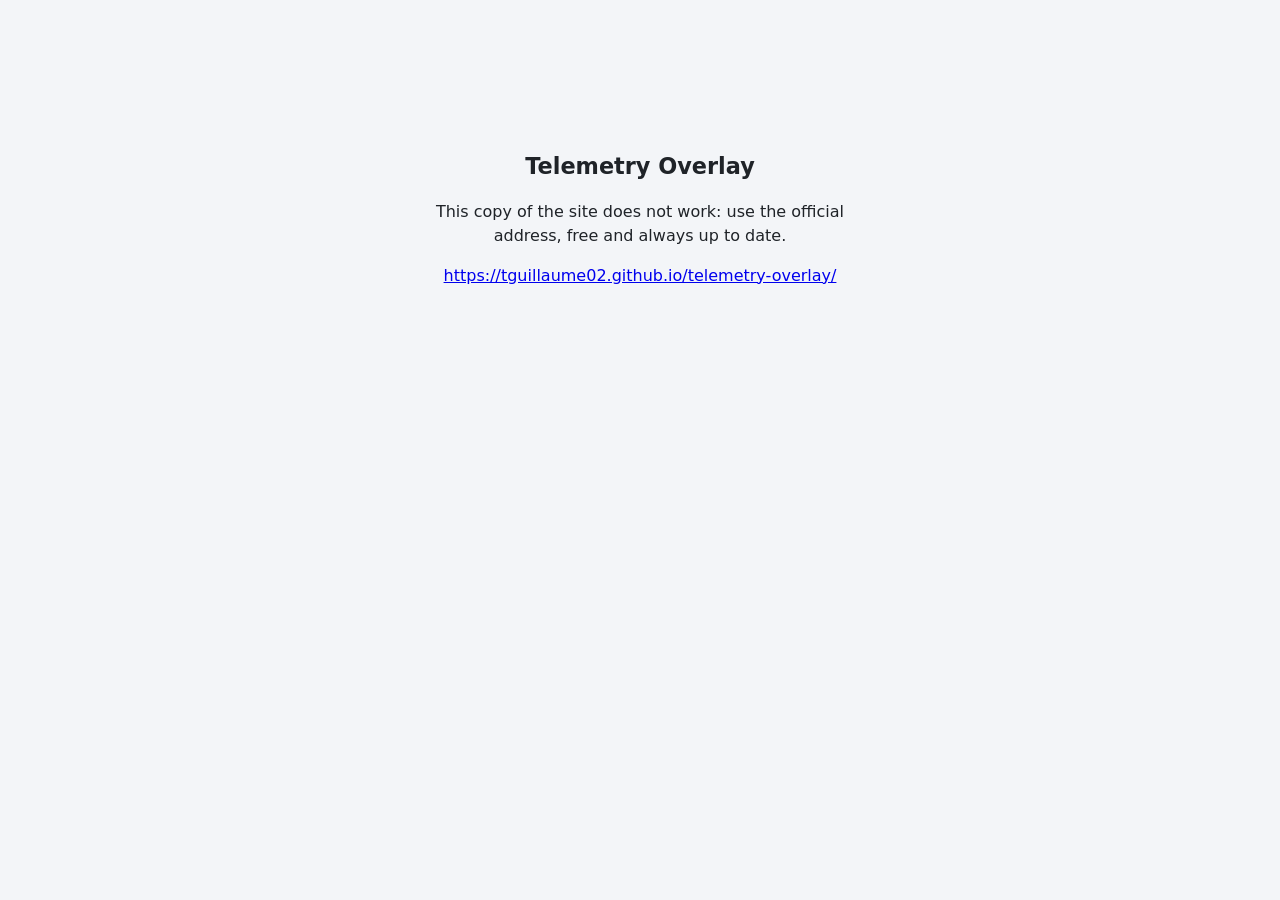
==== commit 29bcd399: "Mise à jour du site" ====
--- a/app.html
+++ b/app.html
@@ -1,553 +1,15 @@
-<!doctype html>
+<!DOCTYPE html>
 <html lang="fr">
 <head>
   <meta charset="utf-8">
-  <meta name="viewport" content="width=device-width, initial-scale=1">
+  <!-- Ancienne adresse de l'application, devenue index.html : redirige en gardant ?… et #exemple -->
   <title>Telemetry Overlay</title>
-  <meta name="description" content="Incruste ta télémétrie (drone, FPV, GoPro, Insta360, Garmin : altitude, vitesse, batterie, GPS, cardio) sur tes vidéos, directement dans le navigateur.">
-  <meta property="og:type" content="website">
-  <meta property="og:site_name" content="Telemetry Overlay">
-  <meta property="og:title" content="Telemetry Overlay">
-  <meta property="og:description" content="Incruste ta télémétrie (drone, FPV, GoPro, Insta360, Garmin : altitude, vitesse, batterie, GPS, cardio) sur tes vidéos, directement dans le navigateur.">
-  <meta property="og:url" content="https://tguillaume02.github.io/telemetry-overlay/">
-  <meta property="og:locale" content="fr_FR">
-  <meta property="og:locale:alternate" content="en_US">
-  <meta property="og:image" content="https://tguillaume02.github.io/telemetry-overlay/logo/og-image.jpg">
-  <meta property="og:image:width" content="1200">
-  <meta property="og:image:height" content="630">
-  <meta property="og:image:alt" content="Telemetry Overlay : la télémétrie de ton vol incrustée sur ta vidéo">
-  <meta name="twitter:card" content="summary_large_image">
-  <meta name="twitter:image" content="https://tguillaume02.github.io/telemetry-overlay/logo/og-image.jpg">
-  <link rel="icon" type="image/svg+xml" href="logo/telemetry-overlay-icon.svg">
-  <link rel="icon" type="image/png" sizes="32x32" href="logo/favicon-32.png">
-  <link rel="icon" type="image/png" sizes="64x64" href="logo/favicon-64.png">
-  <link rel="apple-touch-icon" href="logo/apple-touch-icon.png">
-  <link rel="manifest" href="manifest.webmanifest">
-  <meta name="theme-color" content="#0d1117">
-  <meta name="mobile-web-app-capable" content="yes">
-  <meta name="apple-mobile-web-app-title" content="Telemetry">
-  <meta name="apple-mobile-web-app-status-bar-style" content="black-translucent">
-  <link rel="stylesheet" href="style.css?v=202610312350">
+  <meta name="robots" content="noindex">
+  <link rel="canonical" href="https://tguillaume02.github.io/telemetry-overlay/">
+  <script>location.replace('./' + location.search + location.hash);</script>
+  <meta http-equiv="refresh" content="0; url=./">
 </head>
 <body>
-  <header class="topbar">
-    <div class="topbar-id">
-      <h1 class="brand">
-        <img class="brand-icon" src="logo/telemetry-overlay-icon.svg" alt="" width="42" height="42">
-        <span class="brand-name"><span class="brand-main">Telemetry</span><span class="brand-sub">Overlay</span></span>
-      </h1>
-      <ul class="topbar-tags" aria-label="Confidentialité et navigateur">
-        <li class="tag-local" title="La vidéo et le log ne quittent pas ta machine">100 % local</li>
-        <li class="tag-browser" id="tagBrowser" title="L'export rapide et le calage sur l'image s'appuient sur WebCodecs et la File System Access API, complets sous Chrome et Edge. Firefox et Safari fonctionnent avec des limites.">Optimisé pour Chrome / Edge</li>
-      </ul>
-    </div>
-    <div class="topbar-intro">
-      <p class="tagline">La télémétrie de ton vol, incrustée sur ta vidéo.</p>
-      <p class="topbar-totals" id="topbarTotals" title="Compteurs anonymes depuis le lancement : navigateurs ayant ouvert l'application et vidéos exportées" hidden></p>
-    </div>
-    <div class="topbar-end">
-      <nav class="topbar-links" aria-label="Liens">
-        <button type="button" class="link-install" id="installApp" title="Ajouter Telemetry Overlay à l’écran d’accueil, comme une application" hidden>📲 Installer l’appli</button>
-        <button type="button" class="link-news" id="whatsNew" title="Ce qui a changé depuis la vidéo de présentation">✨ Nouveautés</button>
-        <a class="link-guide" href="guide.html" target="_blank" rel="noopener" title="Toutes les fonctions sur une page : fichiers, synchro, jauges, coupes, son, export">📖 Guide</a>
-        <a class="link-bug" id="reportBug" href="https://github.com/tguillaume02/telemetry-overlay/issues/new" target="_blank" rel="noopener" title="Ouvre une page GitHub préremplie, à relire avant de l’envoyer (compte GitHub gratuit nécessaire)">🐞 Signaler un bug</a>
-        <a href="https://tguillaume02.github.io/" target="_blank" rel="noopener" title="Mes autres projets">Autres projets</a>
-        <a class="link-paypal" href="https://paypal.me/ThiDom" target="_blank" rel="noopener" title="Faire un don du montant de ton choix par PayPal">💙 PayPal</a>
-        <a class="link-kofi" href="https://ko-fi.com/thibaultguillaume" target="_blank" rel="noopener" title="Faire un don, sans créer de compte : carte bancaire ou PayPal (via Ko-fi)">☕ Offrir un café</a>
-        <a class="link-sponsor" href="https://github.com/sponsors/tguillaume02" target="_blank" rel="noopener" title="Soutenir le projet avec un compte GitHub (via GitHub Sponsors)">💖 Sponsoriser</a>
-      </nav>
-      <div class="lang-switch" id="langSwitch" role="group" aria-label="Langue"></div>
-    </div>
-  </header>
-
-  <dialog class="whats-new" id="whatsNewDialog" aria-labelledby="whatsNewTitle">
-    <div class="whats-new-head">
-      <h2 id="whatsNewTitle">Nouveautés</h2>
-      <button type="button" class="whats-new-close" id="whatsNewClose" title="Fermer" aria-label="Fermer">×</button>
-    </div>
-    <div class="whats-new-body" id="whatsNewBody"></div>
-  </dialog>
-
-  <dialog class="whats-new" id="installDialog" aria-labelledby="installTitle">
-    <div class="whats-new-head">
-      <h2 id="installTitle">Installer l’application</h2>
-      <button type="button" class="whats-new-close" id="installClose" title="Fermer" aria-label="Fermer">×</button>
-    </div>
-    <div class="whats-new-body">
-      <ol class="install-steps">
-        <li data-i18n>Touche le bouton <b>Partager</b> de Safari (carré avec une flèche vers le haut).</li>
-        <li data-i18n>Choisis <b>Sur l’écran d’accueil</b>.</li>
-        <li data-i18n>Touche <b>Ajouter</b> : l’application s’ouvre ensuite depuis son icône, en plein écran.</li>
-      </ol>
-    </div>
-  </dialog>
-
-  <main class="layout">
-    <nav class="rail" aria-label="Parties">
-      <button type="button" class="rail-btn" data-tab="files" title="1. Fichiers" aria-expanded="false"><svg viewBox="0 0 24 24" aria-hidden="true"><path d="M4 7a2 2 0 0 1 2-2h4l2 2h6a2 2 0 0 1 2 2v8a2 2 0 0 1-2 2H6a2 2 0 0 1-2-2z"/><path d="M12 11v5M9.5 13.5 12 11l2.5 2.5"/></svg><span>Fichiers</span></button>
-      <button type="button" class="rail-btn" data-tab="sync" title="2. Synchronisation" aria-expanded="false"><svg viewBox="0 0 24 24" aria-hidden="true"><circle cx="12" cy="13" r="7"/><path d="M12 9v4l2.5 2.5M10 3h4M19 6l1.5-1.5"/></svg><span>Synchro</span></button>
-      <button type="button" class="rail-btn" data-tab="gauges" title="3. Jauges" aria-expanded="false"><svg viewBox="0 0 24 24" aria-hidden="true"><path d="M4.5 17a8 8 0 1 1 15 0"/><path d="m12 14 4-5"/><circle cx="12" cy="14" r="1.2"/></svg><span>Jauges</span></button>
-      <button type="button" class="rail-btn" data-tab="osd" title="OSD d'origine (.osd Walksnail / DJI)" aria-expanded="false"><svg viewBox="0 0 24 24" aria-hidden="true"><rect x="3" y="5" width="18" height="14" rx="2"/><path d="M6 9h3M15 9h3M6 15h2M10 15h1M15 15h3"/></svg><span>OSD</span></button>
-      <button type="button" class="rail-btn" data-tab="style" title="Apparence par défaut" aria-expanded="false"><svg viewBox="0 0 24 24" aria-hidden="true"><path d="M12 3a9 9 0 1 0 0 18c1.1 0 1.6-.8 1.6-1.6 0-.5-.2-.9-.5-1.2-.3-.3-.5-.7-.5-1.2 0-.9.7-1.6 1.6-1.6H16a5 5 0 0 0 5-5c0-4-4-7.4-9-7.4z"/><circle cx="7.5" cy="11" r="1"/><circle cx="10.5" cy="7.5" r="1"/><circle cx="15" cy="7.5" r="1"/></svg><span>Apparence</span></button>
-      <button type="button" class="rail-btn" data-tab="markers" title="Marqueurs / chapitres" aria-expanded="false"><svg viewBox="0 0 24 24" aria-hidden="true"><path d="M6 21V4M6 4h11l-2.5 4L17 12H6"/></svg><span>Marqueurs</span></button>
-      <button type="button" class="rail-btn" data-tab="export" title="4. Export" aria-expanded="false"><svg viewBox="0 0 24 24" aria-hidden="true"><path d="M12 4v11M7.5 10.5 12 15l4.5-4.5"/><path d="M5 17v2a1 1 0 0 0 1 1h12a1 1 0 0 0 1-1v-2"/></svg><span>Export</span></button>
-      <button type="button" class="rail-btn rail-end" data-tab="project" title="Projet" aria-expanded="false"><svg viewBox="0 0 24 24" aria-hidden="true"><path d="M5 4h11l3 3v12a1 1 0 0 1-1 1H6a1 1 0 0 1-1-1z"/><path d="M8 4v5h7V4M8 20v-6h8v6"/></svg><span>Projet</span></button>
-    </nav>
-
-    <aside class="panel" id="panel">
-      <section data-tab="project" hidden>
-        <h2>Projet</h2>
-        <p class="hint" data-i18n>Enregistre la vidéo, le log, le son ajouté, la synchronisation, les coupes et les jauges dans un seul fichier <b>.otproj</b> pour reprendre l'édition plus tard.</p>
-        <div class="row">
-          <button type="button" id="saveProject" disabled>Enregistrer le projet</button>
-          <button type="button" id="openProject">Ouvrir un projet</button>
-          <input type="file" id="fileProject" accept=".otproj" hidden>
-        </div>
-        <p class="msg" id="projectInfo" hidden></p>
-        <div class="field">Disposition des jauges
-          <p class="hint" data-i18n>Enregistre uniquement la position et la taille des jauges dans un fichier <b>.json</b>, pour les replacer à l'identique sur une autre vidéo.</p>
-          <div class="row">
-            <button type="button" id="saveLayout">Enregistrer la disposition</button>
-            <button type="button" id="loadLayout">Charger une disposition</button>
-            <input type="file" id="fileLayout" accept=".json,.otproj,application/json" hidden>
-          </div>
-        </div>
-        <p class="msg" id="layoutInfo" hidden></p>
-      </section>
-
-      <section data-tab="files" hidden>
-        <h2>1. Fichiers</h2>
-        <button type="button" class="link" id="loadSample" title="Une minute de vol filmée avec des lunettes Walksnail Avatar et l'OSD INAV enregistré à côté (12 Mo)">Essayer avec un exemple (vidéo + OSD)</button>
-        <label class="drop" id="dropVideo">
-          <input type="file" id="fileVideo" accept="video/*,.avi,.mov,.mkv,.lrf,.insv,.lrv" multiple hidden>
-          <span class="drop-title">Vidéo du vol</span>
-          <span class="drop-name" id="nameVideo">MP4, MOV, WebM… (plusieurs fichiers : lus à la suite)</span>
-        </label>
-        <ol class="clip-list" id="videoClips" hidden></ol>
-        <input type="file" id="fileVideoAdd" accept="video/*,.avi,.mov,.mkv,.lrf,.insv,.lrv" multiple hidden>
-        <div class="clip-actions">
-          <button type="button" class="link clip-add" id="addVideo" hidden>＋ Ajouter une vidéo à la suite</button>
-          <button type="button" class="link clip-add" id="removeVideo" title="Retire la vidéo chargée ; le log et les jauges sont gardés" hidden>✕ Retirer la vidéo</button>
-        </div>
-        <label class="drop" id="dropLog">
-          <input type="file" id="fileLog" accept=".csv,.bin,.log,.tlog,.rlog,.txt,.bbl,.bfl,.srt,.mp4,.insv,.lrv,.fit,.gpx,.tcx,.vbo,.nmea,.nma,.osd,text/csv" multiple hidden>
-          <span class="drop-title">Log de vol</span>
-          <span class="drop-name" id="nameLog">EdgeTX (.csv), ArduPilot (.bin / .log), MAVLink (.tlog / .rlog), INAV / Betaflight (blackbox .TXT / .BBL ou .csv), DJI (journal .txt, .csv, .SRT ou vidéo .MP4), GoPro (vidéo .MP4), Insta360 (vidéo .INSV / .MP4), Walksnail / DJI (OSD .osd), Garmin (.FIT, .TCX), GPX</span>
-        </label>
-        <p class="msg" id="logInfo" hidden></p>
-        <select id="logFlight" aria-label="Vol à afficher" hidden></select>
-        <input type="file" id="fileLogAdd" accept=".csv,.bin,.log,.tlog,.rlog,.txt,.bbl,.bfl,.srt,.mp4,.insv,.lrv,.fit,.gpx,.tcx,.vbo,.nmea,.nma,.osd,text/csv" multiple hidden>
-        <div class="clip-actions">
-          <button type="button" class="link clip-add" id="addLog" title="Colle un autre log après celui-ci (log coupé en plusieurs fichiers, vol suivant…) ; il devient une partie à recaler dans « Couper le log »" hidden>＋ Ajouter un log à la suite</button>
-          <button type="button" class="link clip-add" id="removeLog" title="Retire le log chargé ; la vidéo et la disposition des jauges sont gardées" hidden>✕ Retirer le log</button>
-        </div>
-        <label class="drop" id="dropAudio">
-          <input type="file" id="fileAudio" accept="audio/*,.mp3,.wav,.m4a,.aac,.ogg,.oga,.opus,.flac,.webm" multiple hidden>
-          <span class="drop-title" data-i18n>Son ajouté <small>(facultatif)</small></span>
-          <span class="drop-name">Musique, commentaire… MP3, WAV, M4A, OGG, FLAC. Plusieurs fichiers possibles.</span>
-        </label>
-        <ul class="tracks" id="audioTracks"></ul>
-        <p class="hint tracks-hint" id="tracksHint" data-i18n hidden>Mixé avec le son d'origine. Le départ est compté sur la vidéo <b>exportée</b>, après les coupes. Glisse une piste sur la frise sous la vidéo pour la placer, ou « ⤓ Ici » pour la caler sur l'instant affiché. Sur la forme d'onde : clic pour choisir où écouter, glisser pour sélectionner un passage à couper ou à garder.</p>
-      </section>
-
-      <section data-tab="sync" hidden>
-        <h2>2. Synchronisation</h2>
-        <p class="hint" data-i18n>Mets la vidéo sur un instant reconnaissable (décollage, coup de gaz), clique sur <b>Marquer</b>, puis clique sur le même instant dans la courbe du log.</p>
-        <div class="row">
-          <button type="button" id="markVideo" title="Retient l'instant affiché dans la vidéo ; clique ensuite sur le même instant dans la courbe du log">Marquer l'instant vidéo</button>
-          <button type="button" id="autoSync" title="Aligne le décollage détecté dans le log sur l'instant vidéo marqué">Caler sur le décollage</button>
-        </div>
-        <div class="row">
-          <button type="button" id="soundSync" title="Compare le bruit des moteurs dans le son de la vidéo à la courbe des gaz du log" disabled>Caler sur le son des moteurs</button>
-          <button type="button" id="motionSync" title="Compare les rotations visibles dans l'image (roulis, tangage, lacet) à celles du log : utile quand le son ne suffit pas" disabled>Caler sur le mouvement de l'image</button>
-        </div>
-        <label class="check" title="Compare le bruit des moteurs dans le son de la vidéo à la courbe des gaz du log"><input type="checkbox" id="optAutoSync" checked> Synchro automatique (son des moteurs)</label>
-        <p class="hint" id="autoSyncInfo" hidden></p>
-        <p class="marks" id="marks">Vidéo : -- · Log : --</p>
-        <label class="field">Décalage (log − vidéo), en secondes
-          <div class="row">
-            <button type="button" data-nudge="-1">−1</button>
-            <button type="button" data-nudge="-0.1">−0,1</button>
-            <button type="button" data-nudge="-0.01">−0,01</button>
-            <input type="number" id="offset" step="0.01" value="0">
-            <button type="button" data-nudge="0.01">+0,01</button>
-            <button type="button" data-nudge="0.1">+0,1</button>
-            <button type="button" data-nudge="1">+1</button>
-          </div>
-        </label>
-        <p class="field share-head">Stabilisation <span class="dev-badge">En développement</span></p>
-        <p class="hint">Cette option est encore en cours de développement : le résultat peut être imparfait selon la vidéo et le log.</p>
-        <label class="check" title="Tourne et déplace chaque image d'après le gyroscope du log (blackbox INAV / Betaflight, ArduPilot, GoPro, Insta360), dans l'aperçu et l'export vidéo"><input type="checkbox" id="stabOn" disabled> Stabiliser la vidéo avec le gyroscope du log</label>
-        <p class="hint" id="stabInfo" hidden></p>
-        <div id="stabOpts" hidden>
-          <label class="field" title="Durée sur laquelle les mouvements sont lissés : plus long, l'image est plus calme mais suit moins vite les virages">Lissage <span id="stabSmoothVal"></span>
-            <input type="range" id="stabSmooth" min="0.2" max="3" step="0.1" value="1">
-          </label>
-          <label class="field" title="Agrandissement de l'image pour que ses bords ne se voient pas quand elle est déplacée">Agrandissement <span id="stabZoomVal"></span>
-            <input type="range" id="stabZoom" min="1" max="1.5" step="0.01" value="1.15">
-          </label>
-        </div>
-        <div class="row">
-          <button type="button" id="stabCalib" title="Mesure à nouveau le mouvement de l'image pour retrouver les axes du gyroscope, la focale et le recalage fin. La stabilisation garde la synchro de sa calibration : retoucher ensuite celle des jauges ne la dérègle pas" disabled>Recalibrer</button>
-        </div>
-      </section>
-
-      <section data-tab="gauges" hidden>
-        <h2>3. Jauges</h2>
-        <div id="gauges" class="gauges">
-          <p class="hint">Charge un log pour choisir les jauges.</p>
-        </div>
-        <label class="field">Ajouter une jauge
-          <input type="search" id="gaugeSearch" placeholder="Rechercher une donnée…" autocomplete="off" disabled
-                 title="Filtre la liste ; Entrée ajoute le premier résultat, ↓ pour parcourir">
-          <select id="addGauge" disabled><option value="">Choisir une donnée…</option></select>
-        </label>
-        <p class="msg ok" id="gaugeFlash" hidden></p>
-      </section>
-
-      <section data-tab="osd" hidden>
-        <h2>OSD d'origine</h2>
-        <p class="hint" data-i18n>Redessine l'OSD enregistré par les lunettes (fichier <b>.osd</b> Walksnail Avatar ou DJI WTFOS) avec sa police, par-dessus la vidéo, en plus des jauges ou à leur place.</p>
-        <label class="drop" id="dropOsd">
-          <input type="file" id="fileOsd" accept=".osd" hidden>
-          <span class="drop-title">Enregistrement OSD (.osd)</span>
-          <span class="drop-name" id="nameOsd"></span>
-        </label>
-        <label class="drop" id="dropOsdFont">
-          <input type="file" id="fileOsdFont" accept="image/png,.png" multiple hidden>
-          <span class="drop-title">Police OSD (.png)</span>
-          <span class="drop-name" id="nameOsdFont"></span>
-        </label>
-        <button type="button" id="osdFontReset" class="link" hidden>Revenir à la police intégrée</button>
-        <p class="msg" id="osdInfo" hidden></p>
-        <label class="check"><input type="checkbox" id="osdShow" checked> Afficher l'OSD</label>
-        <label class="check"><input type="checkbox" id="osdGauges" checked> Afficher aussi les jauges</label>
-        <label class="field">Taille de l'OSD <span id="osdScaleVal"></span>
-          <input type="range" id="osdScale" min="0.5" max="1.5" step="0.01" value="1">
-        </label>
-        <div class="row field">
-          <label class="inline" title="En pixels d'une vidéo 1080p">Décalage X <input type="number" id="osdDx" step="1" value="0"></label>
-          <label class="inline" title="En pixels d'une vidéo 1080p">Y <input type="number" id="osdDy" step="1" value="0"></label>
-        </div>
-        <label class="field" title="Compense la dérive d'horloge entre l'OSD et la vidéo : au-dessus de 1, l'OSD avance plus vite">Vitesse de l'OSD
-          <input type="number" id="osdSpeed" min="0.9" max="1.1" step="0.0005" value="1">
-        </label>
-        <button type="button" id="osdReset" class="link">Remettre la taille, la position et la vitesse par défaut</button>
-        <div class="row field">
-          <button type="button" id="osdMask" title="Clique ensuite sur les cases de l'aperçu à cacher (ou à réafficher)">Masquer des cases…</button>
-          <button type="button" id="osdUnmask">Tout réafficher</button>
-          <span class="hint" id="osdMaskInfo"></span>
-        </div>
-        <p class="hint" id="osdMaskHint" hidden>Clique sur une case de l'aperçu pour la masquer ou la réafficher (nom du pilote, coordonnées GPS…).</p>
-      </section>
-
-      <section data-tab="style" hidden>
-        <h2>Apparence par défaut</h2>
-        <p class="hint">S'applique à toutes les jauges, sauf celles réglées individuellement (bouton 🎨 ou clic sur la jauge dans l'aperçu).</p>
-        <label class="check"><input type="checkbox" id="optLabel" checked> Afficher le nom des jauges</label>
-        <div class="row field">
-          <label class="inline">Position du nom
-            <select id="optLabelPos" title="Gauche / droite : jauges « Valeur »">
-              <option value="above">Au-dessus</option>
-              <option value="below">En dessous</option>
-              <option value="left">À gauche</option>
-              <option value="right">À droite</option>
-            </select>
-          </label>
-          <label class="inline">Hauteur
-            <select id="optLabelAlign" title="Hauteur du nom quand il est à gauche ou à droite">
-              <option value="top">En haut</option>
-              <option value="middle">Au centre</option>
-              <option value="bottom">En bas</option>
-            </select>
-          </label>
-          <label class="inline" title="Les noms personnalisés s'affichent toujours tels que saisis"><input type="checkbox" id="optLabelUpper" checked> Majuscules</label>
-        </div>
-        <label class="field">Taille des noms <span id="optLabelSizeVal"></span>
-          <input type="range" id="optLabelSize" min="0.5" max="2" step="0.05" value="1">
-        </label>
-        <label class="check"><input type="checkbox" id="optUnit" checked> Afficher les unités (%, V, A, mAh, dBm…)</label>
-        <label class="field" title="Réel : unités enregistrées dans le log, sans conversion">Unités
-          <select id="optUnits"></select>
-        </label>
-        <div class="field">Police
-          <div id="optFontBox"></div>
-        </div>
-        <label class="check"><input type="checkbox" id="optBg" checked> Fond derrière les jauges</label>
-        <label class="field">Opacité du fond <span id="optBgAlphaVal"></span>
-          <input type="range" id="optBgAlpha" min="0" max="1" step="0.05" value="0.55">
-        </label>
-        <label class="field">Taille des jauges <span id="optScaleVal"></span>
-          <input type="range" id="optScale" min="0.5" max="1.6" step="0.05" value="1">
-        </label>
-        <div class="row field">
-          <label class="inline">Couleur <input type="color" id="optAccent" value="#38bdf8"></label>
-          <label class="inline">Texte <input type="color" id="optText" value="#ffffff"></label>
-          <label class="inline">Graphiques sur
-            <select id="optWindow">
-              <option value="10">10 s</option>
-              <option value="30" selected>30 s</option>
-              <option value="60">60 s</option>
-              <option value="120">2 min</option>
-            </select>
-          </label>
-        </div>
-        <button type="button" id="resetStyles" class="apply-all" title="Retire les réglages individuels d'apparence et de taille">Remettre toutes les jauges sur l'apparence par défaut</button>
-        <div class="field">Configuration (jauges, positions, apparence, réglages d'export)
-          <div class="row">
-            <button type="button" id="exportConfig" title="Enregistre la configuration dans un fichier .json pour la réappliquer sur une autre vidéo">Exporter la configuration</button>
-            <button type="button" id="importConfig" title="Réapplique une configuration exportée (ou celle d'un projet .otproj)">Importer…</button>
-            <input type="file" id="fileConfig" accept=".json,.otproj,application/json" hidden>
-          </div>
-        </div>
-        <p class="msg" id="configInfo" hidden></p>
-      </section>
-
-      <section data-tab="markers" hidden>
-        <h2>Marqueurs / chapitres</h2>
-        <p class="hint" id="markerEmpty" data-i18n>Aucun marqueur. Pose-en avec <b>◆ Marqueur ici</b> (touche <kbd>M</kbd>) sous la frise, ou <b>✨ Proposer depuis le log</b>.</p>
-        <ul class="marker-rows" id="markerList"></ul>
-        <div class="row marker-tools" id="markerTools" hidden>
-          <span class="hint" id="markerCount"></span>
-          <button type="button" id="markerClear" disabled title="Retire tous les marqueurs">Tout retirer</button>
-        </div>
-        <div class="marker-export" id="markerExport" hidden>
-          <h3>Exporter</h3>
-          <p class="hint" data-i18n>Temps de la <b>vidéo exportée</b> (passages coupés retirés). Les chapitres sont aussi inscrits dans le MP4 de l'export rapide (VLC, mpv).</p>
-          <label class="marker-yt-label" for="markerYoutube">Chapitres YouTube, à coller dans la description</label>
-          <textarea id="markerYoutube" rows="5" readonly></textarea>
-          <p class="hint warn" id="markerYoutubeWarn" hidden></p>
-          <div class="row">
-            <button type="button" id="markerCopy" title="Copie les chapitres dans le presse-papiers">📋 Copier les chapitres</button>
-            <button type="button" id="markerTxt" title="Enregistre les chapitres YouTube dans un fichier texte">⭳ chapitres .txt</button>
-          </div>
-          <div class="row">
-            <button type="button" id="markerEdl" title="DaVinci Resolve : clic droit sur la timeline → Timelines → Import → Timeline Markers from EDL">⭳ DaVinci Resolve (.edl)</button>
-            <label class="marker-tc" title="Timecode de départ de la timeline DaVinci Resolve (01:00:00:00 par défaut dans Resolve)">Départ <select id="markerTcStart"><option value="3600">01:00:00:00</option><option value="0">00:00:00:00</option></select></label>
-          </div>
-          <div class="row">
-            <button type="button" id="markerXml" title="Premiere Pro : Fichier → Importer. Séquence contenant la vidéo exportée et ses marqueurs (aussi lue par DaVinci Resolve et Final Cut Pro 7)">⭳ Premiere Pro (.xml)</button>
-          </div>
-        </div>
-      </section>
-
-      <section data-tab="export" hidden>
-        <h2>4. Export</h2>
-        <p class="hint">Les vidéos MP4, MOV et AVI sont traitées image par image, plus vite que la lecture, même si l'onglet passe en arrière-plan. Les autres formats passent par un export en temps réel.</p>
-        <details class="tip" id="gpuTip" hidden>
-          <summary>Export lent, carte graphique à 0 % ?</summary>
-          <p class="hint" data-i18n>Sur un PC portable, Windows fait souvent tourner le navigateur sur la puce graphique intégrée (Intel / AMD) : la carte graphique dédiée (NVIDIA / AMD) reste à 0 % pendant l'export. Pour la lui confier : <b>Paramètres Windows › Système › Affichage › Graphiques</b>, choisis le navigateur (Chrome ou Edge), règle-le sur <b>Hautes performances</b>, puis ferme et relance le navigateur. Branche aussi le PC sur secteur : sur batterie, Windows bride le navigateur (mode efficacité).</p>
-        </details>
-        <p class="src-info" id="srcInfo" hidden></p>
-        <label class="field" title="Séquence PNG : les jauges seules sur fond transparent, une image par trame, à poser sur la vidéo dans un logiciel de montage (Premiere, Resolve, Final Cut…)">Format
-          <select id="expFormat">
-            <option value="mp4" selected>Vidéo MP4 avec l'incrustation</option>
-            <option value="vertical">Vidéo verticale 9:16 (Shorts, Reels, TikTok)</option>
-            <option value="png">Séquence PNG transparente (incrustation seule)</option>
-          </select>
-        </label>
-        <label class="field" id="expBgField" hidden title="Sans vidéo chargée, les jauges sont dessinées sur ce fond">Fond (sans vidéo)
-          <select id="expBg">
-            <option value="green" selected>Vert (à incruster au montage)</option>
-            <option value="black">Noir</option>
-            <option value="sky">Ciel et sol (comme l'aperçu)</option>
-          </select>
-        </label>
-        <p class="hint" id="expLogOnlyHint" hidden>Aucune vidéo chargée : l'export dessine les jauges sur toute la durée du log, à 30 images par seconde. Le fond vert se retire dans un logiciel de montage (incrustation / chroma key) ; pour un calque transparent, choisis la séquence PNG.</p>
-        <p class="hint" id="expVerticalHint" hidden>Le centre de l'image est gardé (zone claire dans l'aperçu) et les jauges sont replacées dans le cadre vertical. Pour un extrait court, garde le meilleur passage :</p>
-        <button type="button" id="keepHighlight" hidden disabled title="Remplace les coupes pour ne garder que 30 s autour de la vitesse max (Ctrl+Z pour revenir)">✂ Garder les 30 s autour de la vitesse max</button>
-        <p class="hint" id="expPngHint" hidden>Une image PNG par trame, à la cadence de la vidéo, avec les jauges sur fond transparent. Les images sont regroupées dans une archive ZIP : décompresse-la avant de l'importer. Dans le logiciel de montage, importe la séquence et pose-la sur une piste au-dessus de la vidéo. Les jauges étant dessinées, elles restent nettes en 4K même depuis une vidéo HD.</p>
-        <div class="export-opts">
-          <label class="field">Résolution
-            <select id="expRes">
-              <option value="">Celle de la vidéo</option>
-              <option value="2160">4K (2160p)</option>
-              <option value="1440">1440p</option>
-              <option value="1080">1080p</option>
-              <option value="720">720p</option>
-            </select>
-          </label>
-          <label class="field">Qualité
-            <select id="expQuality">
-              <option value="source" selected>Identique à la source</option>
-              <option value="high">Supérieure (×1,5)</option>
-              <option value="max">Maximale (×2,5)</option>
-              <option value="light">Légère (partage rapide)</option>
-              <option value="custom">Personnalisée…</option>
-            </select>
-          </label>
-        </div>
-        <div class="export-opts">
-          <label class="field" title="Fondu au noir de part et d'autre de chaque raccord entre deux passages gardés">Fondu aux raccords
-            <select id="expFadeCuts">
-              <option value="0" selected>Aucun (coupe franche)</option>
-              <option value="0.25">0,25 s</option>
-              <option value="0.5">0,5 s</option>
-              <option value="1">1 s</option>
-            </select>
-          </label>
-          <label class="field" title="Ouverture depuis le noir et fermeture vers le noir (image et son)">Fondu début / fin
-            <select id="expFadeEnds">
-              <option value="0" selected>Aucun</option>
-              <option value="0.5">0,5 s</option>
-              <option value="1">1 s</option>
-              <option value="2">2 s</option>
-              <option value="3">3 s</option>
-            </select>
-          </label>
-        </div>
-        <label class="field" id="expMbpsField" hidden>Débit vidéo (Mbit/s)
-          <input type="number" id="expMbps" min="0.5" max="400" step="0.5" value="20">
-        </label>
-        <p class="hint" id="expEstimate"></p>
-        <label class="check field-check"><input type="checkbox" id="expAudio" checked> Garder le son d'origine</label>
-        <label class="vol field-vol" title="Volume du son d'origine dans la vidéo exportée">Volume
-          <input type="range" id="expAudioVol" min="0" max="2" step="0.05" value="1"><span id="expAudioVolVal">100 %</span>
-        </label>
-        <p class="hint tracks-hint" id="expTracksHint">Le son ajouté dans « 1. Fichiers » est mixé par-dessus, avec ses coupes.</p>
-        <div class="row">
-          <button type="button" class="primary" id="export" disabled>Exporter la vidéo</button>
-          <button type="button" id="cancelExport" hidden>Annuler</button>
-        </div>
-        <div class="progress" id="progress" hidden><div id="progressBar"></div></div>
-        <p class="msg" id="exportInfo" hidden></p>
-        <a id="download" class="primary" hidden>Télécharger</a>
-        <div class="share-card" id="shareCard" hidden>
-          <p class="share-title">Ta vidéo est prête : montre-la !</p>
-          <p class="share-credit">Tu publies cette vidéo ? Cite Telemetry Overlay et son lien dans la description : c'est la meilleure façon de soutenir l'appli. Merci ! Les boutons ci-dessous copient un texte tout prêt.</p>
-          <div class="row">
-            <button type="button" class="primary" id="shareFile" title="Envoie la vidéo vers WhatsApp, Discord, Mail… par le menu de partage du système">📤 Partager la vidéo</button>
-            <button type="button" class="primary" id="shareClip" hidden title="Vidéo trop lourde pour le partage direct : exporte les 30 s autour de la vitesse max en 1080p au plus (Ctrl+Z rend les coupes)">✂ Partager un extrait de 30 s</button>
-            <button type="button" id="copyCaption" title="Chiffres clés du vol, lien de l'appli et hashtags, à coller sous ta publication">📋 Copier une légende</button>
-            <button type="button" id="copyYoutube" title="Une ligne avec le lien de l'appli, à coller dans la description YouTube">▶ Texte pour YouTube</button>
-          </div>
-        </div>
-
-        <p class="field share-head">Partager</p>
-        <div class="row">
-          <button type="button" id="flightCard" title="Image carrée avec la trace GPS et les chiffres clés du vol, pour Instagram, Strava, Discord…">🖼 Image de synthèse du vol</button>
-          <button type="button" id="shareApp" title="Envoie le lien de Telemetry Overlay à un ami">🔗 Recommander l'appli</button>
-        </div>
-        <div class="flight-card" id="flightCardBox" hidden>
-          <label class="field">Titre de l'image
-            <input type="text" id="flightCardTitle" maxlength="80" autocomplete="off"
-                   title="Laisse vide pour reprendre le nom de la vidéo">
-          </label>
-          <label class="check"><input type="checkbox" id="flightCardShowTitle" checked> Afficher un titre</label>
-          <img id="flightCardImg" alt="Image de synthèse du vol">
-          <div class="row">
-            <a id="flightCardDownload" class="primary">Télécharger l'image</a>
-            <button type="button" id="flightCardShare" hidden>📤 Partager l'image</button>
-          </div>
-        </div>
-        <p class="msg" id="shareMsg"></p>
-      </section>
-
-    </aside>
-
-    <section class="stage">
-      <div class="screen">
-        <canvas id="canvas" width="1280" height="720"></canvas>
-        <p class="placeholder" id="placeholder">Charge une vidéo et un log pour voir l'aperçu.</p>
-        <div class="align-bar" id="alignBar" role="toolbar" aria-label="Aligner les jauges sélectionnées" hidden>
-          <span class="align-grip" id="alignGrip" title="Glisser pour déplacer la barre (double-clic : la remettre en haut)"><svg viewBox="0 0 8 16" aria-hidden="true"><circle cx="2" cy="3" r="1.2"/><circle cx="6" cy="3" r="1.2"/><circle cx="2" cy="8" r="1.2"/><circle cx="6" cy="8" r="1.2"/><circle cx="2" cy="13" r="1.2"/><circle cx="6" cy="13" r="1.2"/></svg></span>
-          <span class="align-count" id="alignCount"></span>
-          <span class="align-group">
-            <span class="align-label">Aligner</span>
-            <button type="button" data-align="left" title="Aligner à gauche"><svg viewBox="0 0 16 16" aria-hidden="true"><line x1="2" y1="1" x2="2" y2="15"/><rect x="4" y="3" width="10" height="4"/><rect x="4" y="9" width="6" height="4"/></svg></button>
-            <button type="button" data-align="hcenter" title="Centrer horizontalement (sur une même verticale)"><svg viewBox="0 0 16 16" aria-hidden="true"><line x1="8" y1="1" x2="8" y2="15"/><rect x="3" y="3" width="10" height="4"/><rect x="5" y="9" width="6" height="4"/></svg></button>
-            <button type="button" data-align="right" title="Aligner à droite"><svg viewBox="0 0 16 16" aria-hidden="true"><line x1="14" y1="1" x2="14" y2="15"/><rect x="2" y="3" width="10" height="4"/><rect x="6" y="9" width="6" height="4"/></svg></button>
-            <span class="align-sep"></span>
-            <button type="button" data-align="top" title="Aligner en haut"><svg viewBox="0 0 16 16" aria-hidden="true"><line x1="1" y1="2" x2="15" y2="2"/><rect x="3" y="4" width="4" height="10"/><rect x="9" y="4" width="4" height="6"/></svg></button>
-            <button type="button" data-align="vcenter" title="Centrer verticalement (sur une même horizontale)"><svg viewBox="0 0 16 16" aria-hidden="true"><line x1="1" y1="8" x2="15" y2="8"/><rect x="3" y="3" width="4" height="10"/><rect x="9" y="5" width="4" height="6"/></svg></button>
-            <button type="button" data-align="bottom" title="Aligner en bas"><svg viewBox="0 0 16 16" aria-hidden="true"><line x1="1" y1="14" x2="15" y2="14"/><rect x="3" y="2" width="4" height="10"/><rect x="9" y="6" width="4" height="6"/></svg></button>
-          </span>
-          <span class="align-group">
-            <span class="align-label">Répartir</span>
-            <button type="button" data-align="hdist" title="Répartir horizontalement (espacement égal, 3 jauges ou plus)"><svg viewBox="0 0 16 16" aria-hidden="true"><rect x="1" y="4" width="3" height="8"/><rect x="6.5" y="2" width="3" height="12"/><rect x="12" y="5" width="3" height="6"/></svg></button>
-            <button type="button" data-align="vdist" title="Répartir verticalement (espacement égal, 3 jauges ou plus)"><svg viewBox="0 0 16 16" aria-hidden="true"><rect x="4" y="1" width="8" height="3"/><rect x="2" y="6.5" width="12" height="3"/><rect x="5" y="12" width="6" height="3"/></svg></button>
-          </span>
-          <span class="align-group">
-            <span class="align-label">Disposer</span>
-            <button type="button" data-align="row" title="Mettre en ligne : côte à côte, alignées en haut"><svg viewBox="0 0 16 16" aria-hidden="true"><rect x="1" y="3" width="4" height="7"/><rect x="6" y="3" width="4" height="10"/><rect x="11" y="3" width="4" height="5"/></svg> Ligne</button>
-            <button type="button" data-align="col" title="Mettre en colonne : les unes sous les autres, alignées à gauche"><svg viewBox="0 0 16 16" aria-hidden="true"><rect x="2" y="1" width="8" height="4"/><rect x="2" y="6" width="12" height="4"/><rect x="2" y="11" width="6" height="4"/></svg> Colonne</button>
-            <button type="button" data-align="groupbg" id="groupBgBtn" title="Un seul fond pour l'ensemble des jauges sélectionnées, espaces entre elles compris (cliquer à nouveau pour le retirer)"><svg viewBox="0 0 16 16" aria-hidden="true"><rect class="bg" x="1" y="1" width="14" height="14" rx="2"/><rect x="3.5" y="4" width="4" height="8"/><rect x="9" y="4" width="3.5" height="5"/></svg> Fond commun</button>
-          </span>
-        </div>
-        <div class="fs-bar" id="fsBar">
-          <button type="button" id="fsPlay" title="Lecture / pause (espace)">▶</button>
-          <span class="fs-clock" id="fsClock"></span>
-          <button type="button" id="fsExit" title="Quitter le plein écran (Échap ou F)">✕</button>
-        </div>
-      </div>
-      <p class="stage-hint">Glisse une jauge dans l'aperçu pour la déplacer (Alt : sans aimantation), molette pour la redimensionner, clic pour régler son apparence. Ctrl ou Maj + clic (ou un cadre tracé dans le vide) pour en sélectionner plusieurs et les aligner.</p>
-      <div class="stage-split" id="stageSplit" role="separator" aria-orientation="horizontal" tabindex="0" title="Glisser pour agrandir ou réduire la partie du dessous (double-clic : taille normale)"><span></span></div>
-      <div class="stage-bottom" id="stageBottom">
-      <div class="controls">
-        <button type="button" id="play" disabled title="Lecture / pause (espace)">▶</button>
-        <canvas id="timeline" height="34" title="Clique ou glisse pour te déplacer dans la vidéo. Couloir d'un son ajouté : glisser pour le déplacer, Maj + glisser pour sélectionner un passage à couper."></canvas>
-        <span class="clock-box">
-          <span id="clock">0:00.0 / 0:00.0</span>
-          <button type="button" id="fullscreen" class="fs-btn" title="Aperçu en plein écran (touche F)" aria-label="Aperçu en plein écran"><svg viewBox="0 0 16 16" aria-hidden="true"><path d="M1.5 5.5v-4h4M10.5 1.5h4v4M14.5 10.5v4h-4M5.5 14.5h-4v-4"/></svg></button>
-        </span>
-        <span class="lane-kind" aria-hidden="true">Log</span>
-        <canvas id="chart" height="34" title="Courbe du log : glisse le curseur (ou la courbe) pour te déplacer dans le log ; clique sur l'instant reconnaissable pour synchroniser. Molette pour zoomer, Maj + molette pour te déplacer dans la courbe zoomée."></canvas>
-        <div class="chart-opts">
-          <select id="chartColumn" aria-label="Donnée affichée"></select>
-          <select id="chartView" title="Aligné sur la frise de la vidéo ci-dessus, log complet, ou seulement les passages gardés (une fois synchronisée)" disabled>
-            <option value="video">Aligné sur la frise</option>
-            <option value="full">Log complet</option>
-            <option value="montage">Vidéo montée</option>
-          </select>
-        </div>
-      </div>
-      <div class="cutbar">
-        <div class="cut-group">
-          <span class="cut-kind">Couper la vidéo</span>
-          <div class="row">
-            <button type="button" id="cutStart" disabled title="Retire tout ce qui précède l'instant affiché">⇤ Le début jusqu'ici</button>
-            <button type="button" id="cutIn" disabled title="Touche I">[ Début de coupe</button>
-            <button type="button" id="cutOut" disabled title="Touche O">Fin de coupe ]</button>
-            <button type="button" id="cutEnd" disabled title="Retire tout ce qui suit l'instant affiché">La fin à partir d'ici ⇥</button>
-            <span class="cut-summary" id="cutSummary"></span>
-          </div>
-          <ul class="cuts" id="cutList"></ul>
-        </div>
-        <div class="cut-group markers-group">
-          <span class="cut-kind">Marqueurs / chapitres</span>
-          <div class="row">
-            <button type="button" id="markerAdd" disabled title="Pose un marqueur à l'instant affiché (touche M)">◆ Marqueur ici</button>
-            <button type="button" id="markerPropose" disabled title="Ajoute les moments marquants du vol : décollage, atterrissage, altitude, vitesse et distance max, changements de mode, batterie faible">✨ Proposer depuis le log</button>
-            <button type="button" id="markerOpen" title="Renommer, colorer, retirer les marqueurs et les exporter (chapitres YouTube, DaVinci Resolve, Premiere Pro)">☰ Liste et export</button>
-            <span class="cut-summary" id="markerSummary"></span>
-          </div>
-        </div>
-        <div class="cut-group">
-          <span class="cut-kind">Couper le log</span>
-          <div class="row">
-            <button type="button" id="logCutStart" disabled title="Ignore le log avant l'instant affiché (sol, attente…) : jauges, statistiques et échelles ne tiennent compte que du reste">⇤ Le log jusqu'ici</button>
-            <button type="button" id="logCutIn" disabled title="Début du passage du log à retirer">[ Début de coupe</button>
-            <button type="button" id="logCutOut" disabled title="Fin du passage du log à retirer">Fin de coupe ]</button>
-            <button type="button" id="logSplit" disabled title="Coupe le log en deux à l'instant affiché, sans rien retirer : la partie suivante peut ensuite être recalée">✂ Scinder ici</button>
-            <button type="button" id="logCutEnd" disabled title="Ignore le log après l'instant affiché">Le log à partir d'ici ⇥</button>
-            <span class="cut-summary" id="logCutSummary"></span>
-          </div>
-          <ul class="cuts" id="logCutList"></ul>
-          <p class="hint" id="logPartInfo" hidden></p>
-        </div>
-        <div class="cut-group" id="cutAudioGroup" hidden>
-          <span class="cut-kind">Couper le son ajouté</span>
-          <div class="row">
-            <button type="button" id="cutAudio" disabled title="Retire du son ajouté le passage sélectionné (touche Suppr)">✂ Couper la sélection</button>
-            <span class="cut-hint" data-i18n><b>Maj + glisser</b> sur le couloir du son dans la frise pour sélectionner un passage, puis <b>Suppr</b> ou ce bouton.</span>
-          </div>
-        </div>
-      </div>
-      </div>
-    </section>
-  </main>
-
-  <video id="video" playsinline preload="auto" class="source-video"></video>
-  <script type="module" src="js/app.js?v=202610312100"></script>
+  <p><a href="./">Telemetry Overlay</a></p>
 </body>
 </html>
